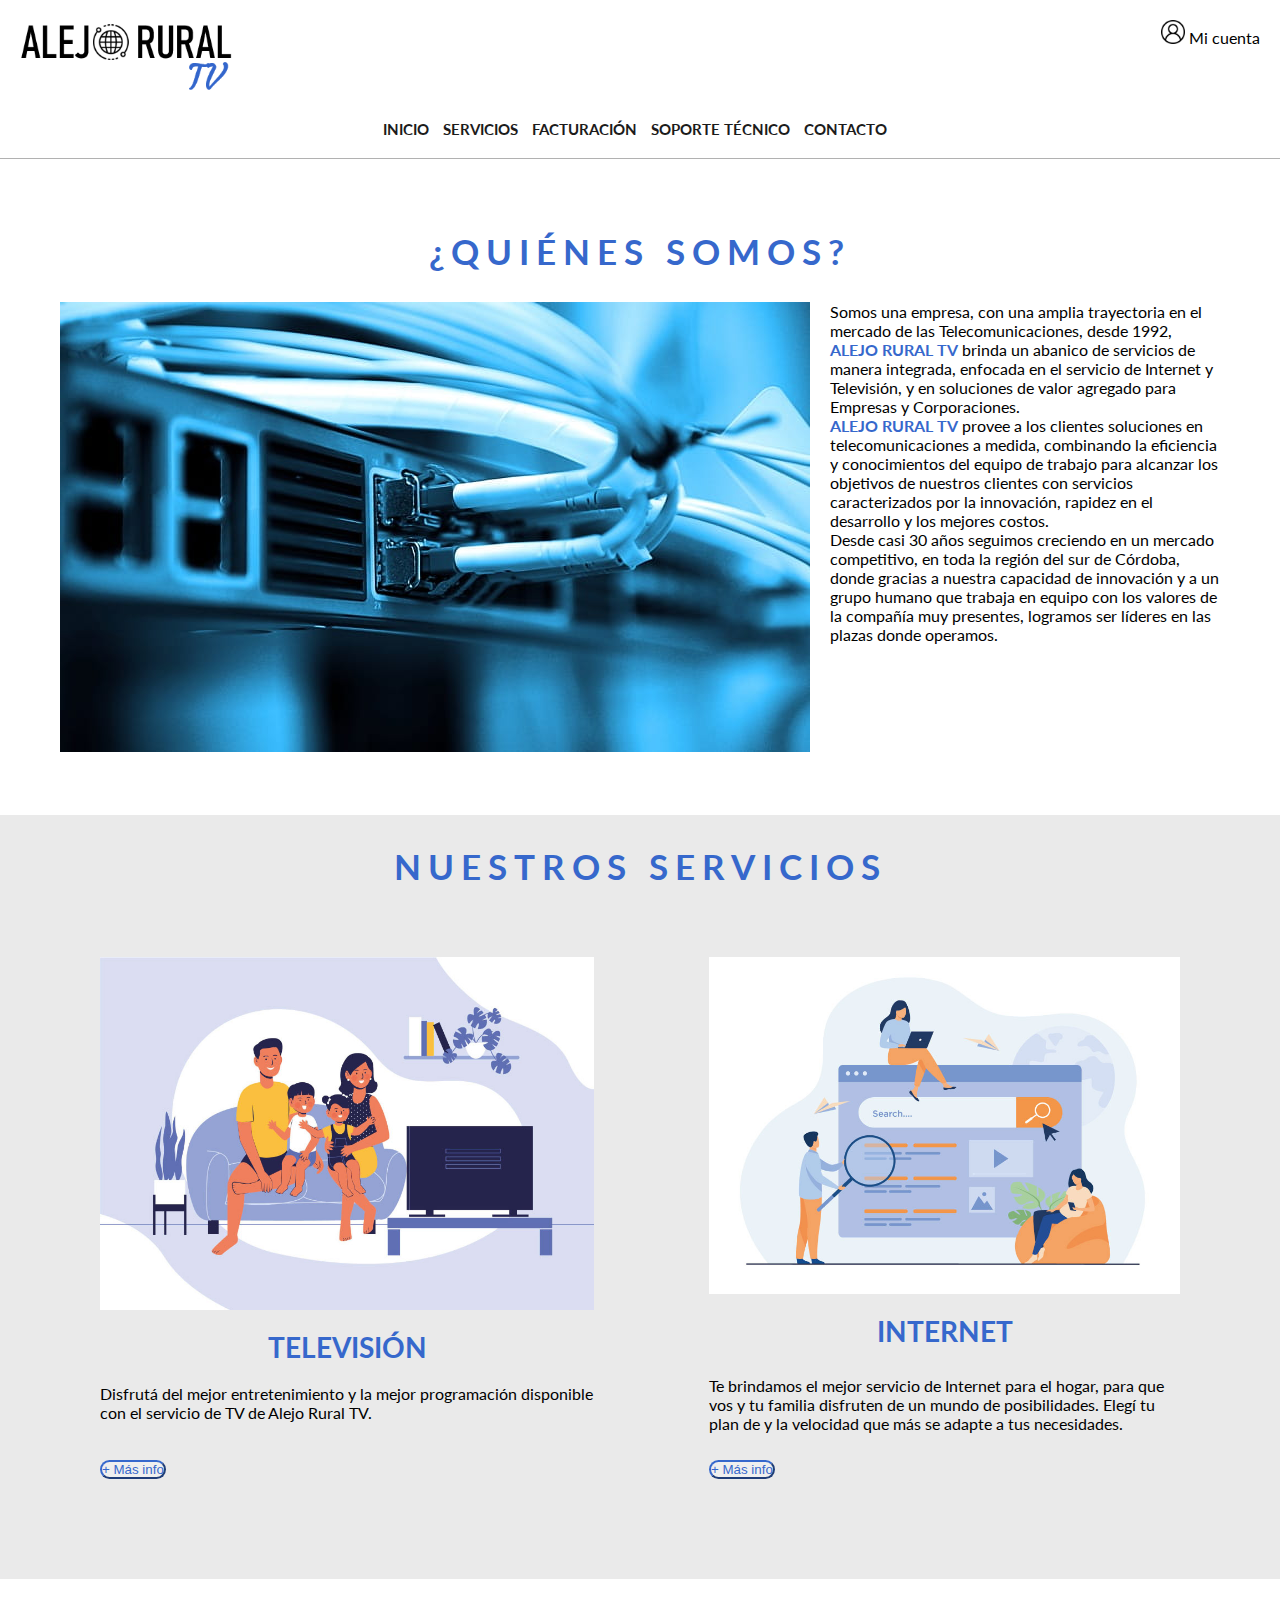
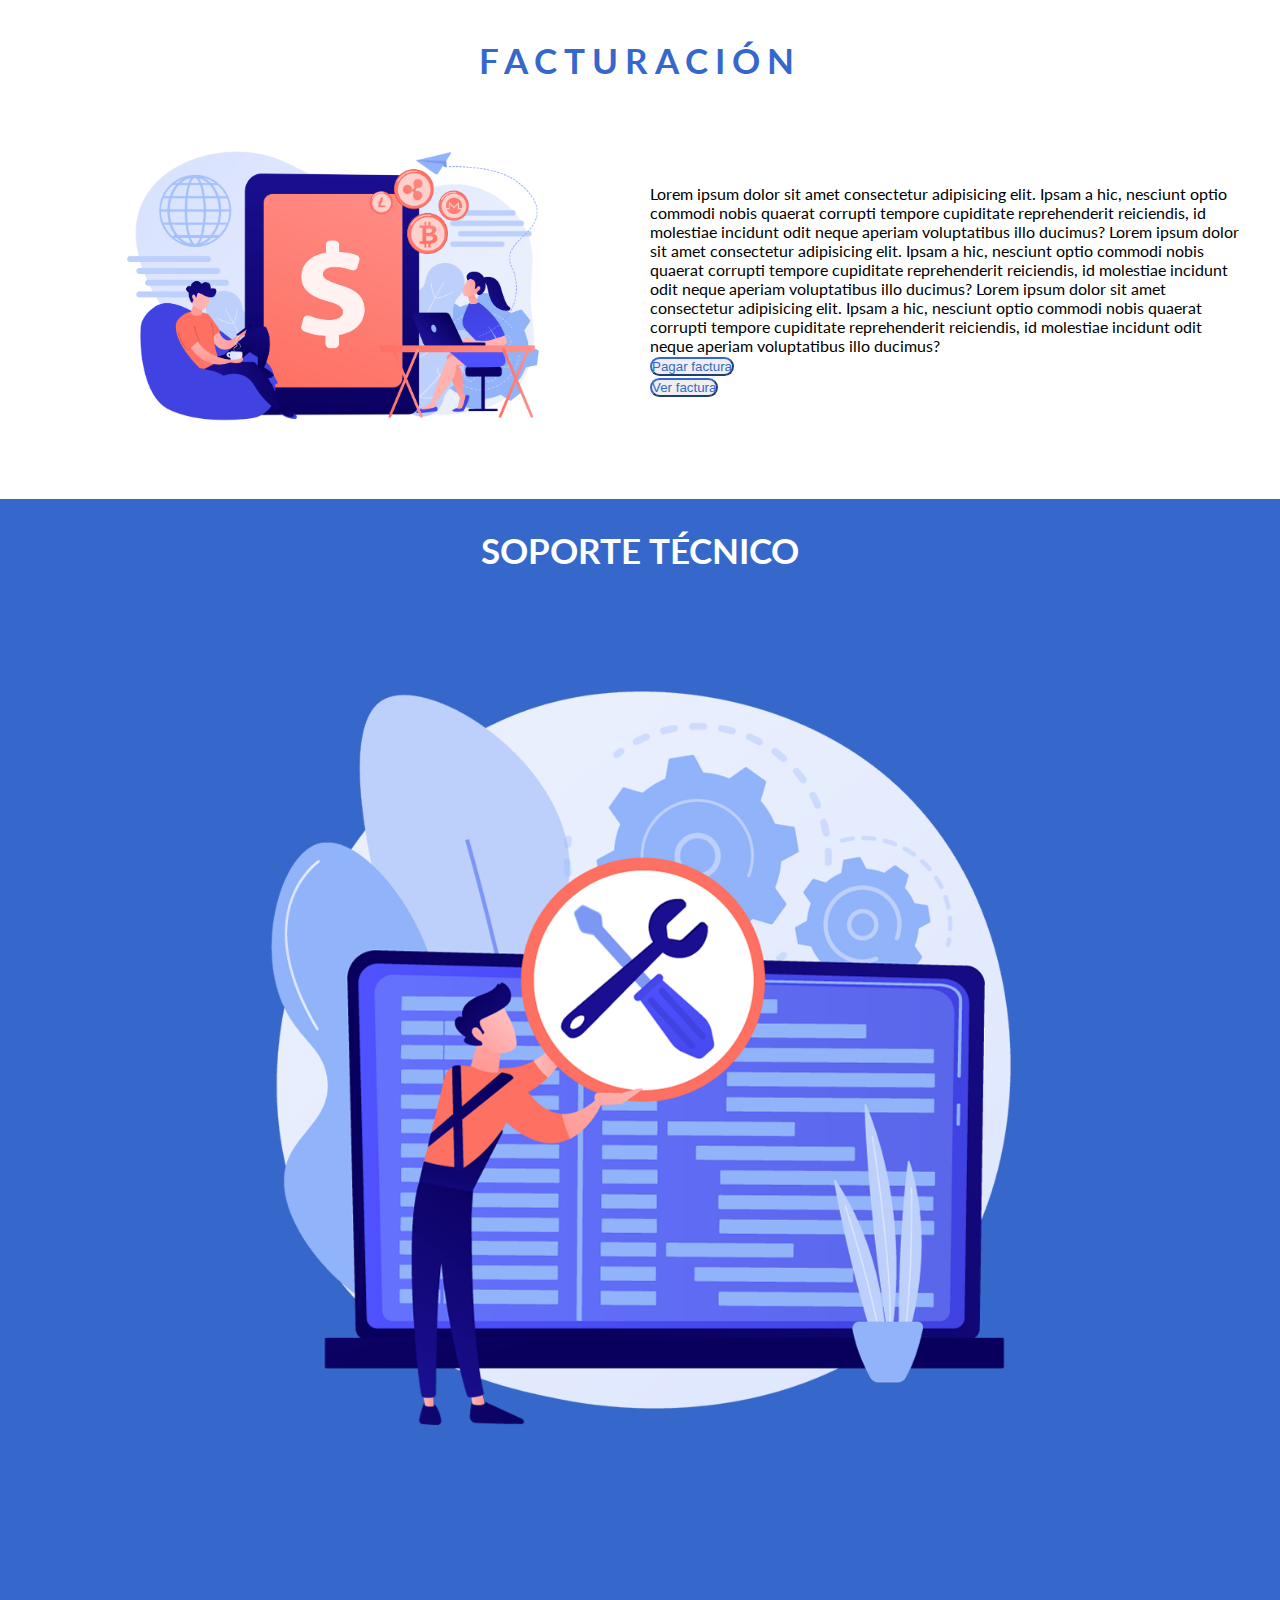
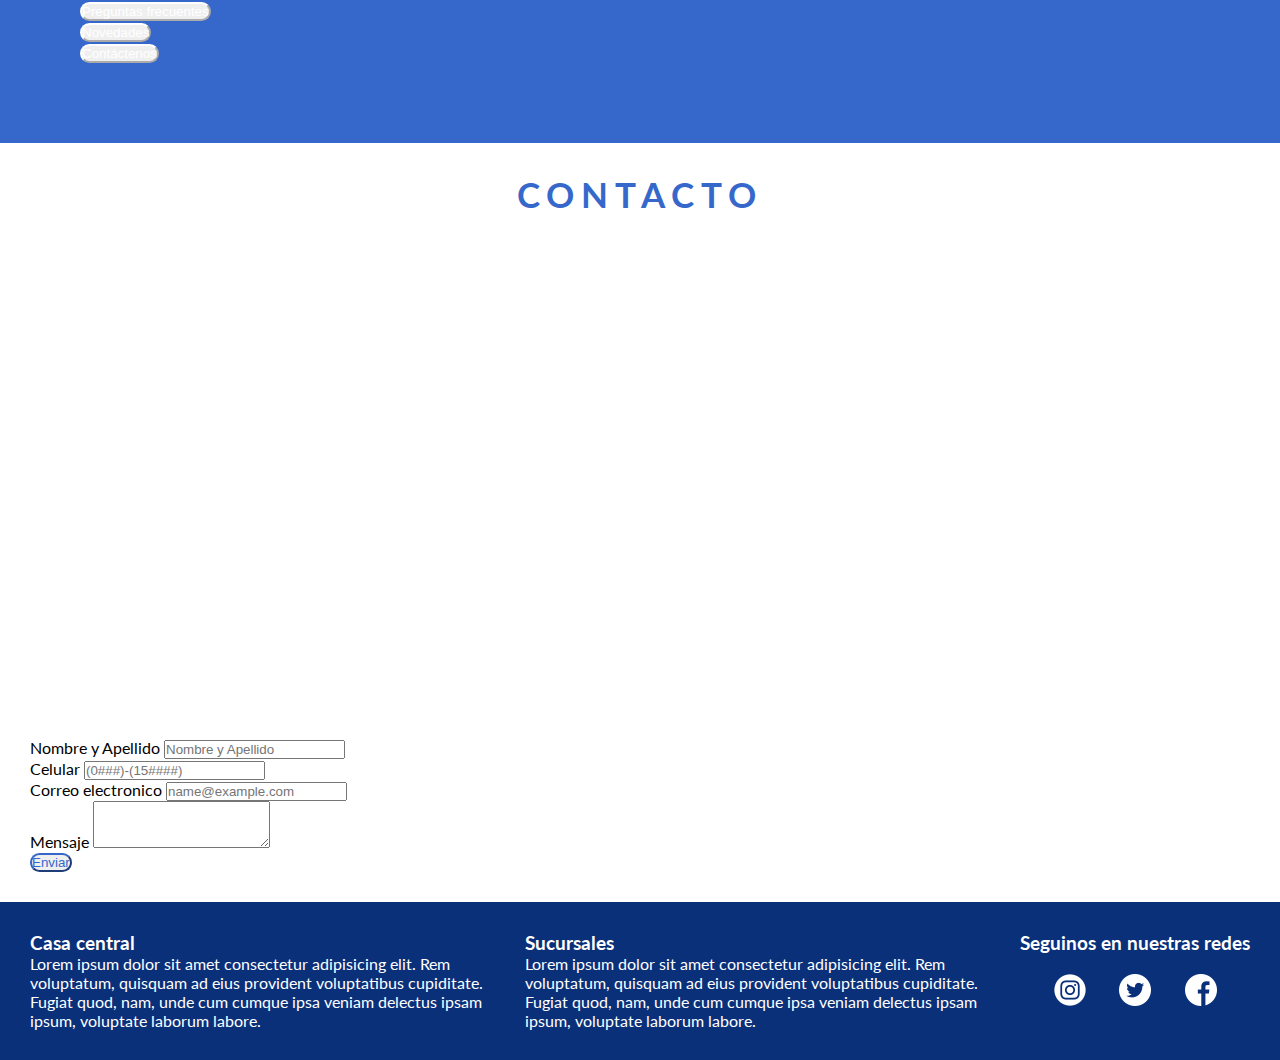
==== Index.html @ 7f071bfd "modificaciones boton soporte" ====
<!DOCTYPE html>
<html lang="en">

<head>
    <meta charset="UTF-8">
    <meta http-equiv="X-UA-Compatible" content="IE=edge">
    <meta name="viewport" content="width=device-width, initial-scale=1.0">
    <!-- Description 141 caracteres -->
    <meta name="description" content="Empresa líder en telecomunicaciones, en la zona. ¡Ofrecemos servicios de televisión e Internet, tanto en zona
    urbana, como en zona rural!">
    <!-- keywords -->
    <meta name="keywords" content="Telecomunicaciones, Televisión, Internet, Ancho de banda, Alta definición, ISDB-T, UHF, Fibra al hogar, HFC,
     Dibox, Redes, Enlaces Inalambricos, Router, Switch, OLT, ONU">
    <!-- open graphs -->
    <meta property="og:title" content="Alejo Rural TV | Internet y televisión">
    <meta property="og:url" content="alejotv.com/discount">
    <meta property="og:image" content="https://i.ibb.co/TmkYbSL/LOGO-ALEJO-RURAL.png" alt="LOGO-ALEJO-RURAL">
    <meta property="og:description" content="Empresa líder en telecomunicaciones, en la zona. ¡Ofrecemos servicios de televisión e Internet, tanto en zona
    urbana, como en zona rural!">
    <!-- bootstrap -->
    <link href="https://cdn.jsdelivr.net/npm/bootstrap@5.1.3/dist/css/bootstrap.min.css" rel="stylesheet"
        integrity="sha384-1BmE4kWBq78iYhFldvKuhfTAU6auU8tT94WrHftjDbrCEXSU1oBoqyl2QvZ6jIW3" crossorigin="anonymous">
    <!-- CSS -->
    <link rel="stylesheet" href="css/style.css">
    <!-- Fuente -->
    <link href="http://fonts.googleapis.com/css?family=Lato:400,700" rel="stylesheet">
    <!-- Animaciones -->
    <link rel="stylesheet" href="https://cdnjs.cloudflare.com/ajax/libs/animate.css/4.1.1/animate.min.css" />
    <!-- Texto 38 caracteres -->
    <title>Alejo Rural TV | Internet y televisión</title>
</head>

<body>
    <header>
        <section id="top-header">
            <div class="logo">
                <img src="src/Fotos/LOGO_ALEJO_RURAL.PNG" alt class="logo-empresa" width="70%" height="auto">
            </div>

            <div class="mi-cuenta">
                <img src="src/Fotos/icons/user.png" alt="icono-usuario" width="24" height="auto">
                <a class="boton"> Mi cuenta </a>
            </div>

        </section>

        <section id="menu">
            <nav>
                <a href="#inicio"> Inicio </a>
                <a href="#servicios"> Servicios </a>
                <a href="#facturacion"> Facturación </a>
                <a href="#soporte-tecnico"> Soporte Técnico </a>
                <a href="#contacto">Contacto</a>
            </nav>
        </section>

    </header>

    <main class="main">

        <!-- Seccion uno -->
        <section id="inicio">

            <h2 class="animate__animated animate__bounce"> ¿Quiénes somos? </h2>
            <section class="quienes-somos">
                <div class="imagen">
                    <img src="src/Fotos/quienes_somos.jpg" alt="imagen-quienes-somos">
                </div>
                <div class="contenido ">
                    <p>Somos una empresa, con una amplia trayectoria en el mercado de las Telecomunicaciones, desde 1992, <span class="alejo-rural">Alejo Rural TV</span> 
                        brinda un abanico de servicios de manera integrada, enfocada en el servicio de Internet y Televisión, y en soluciones de valor agregado 
                        para Empresas y Corporaciones.</p>
                    <p><span class="alejo-rural">Alejo Rural TV</span> provee a los clientes soluciones en telecomunicaciones a medida, combinando la eficiencia y conocimientos 
                        del equipo de trabajo para alcanzar los objetivos de nuestros clientes con servicios caracterizados por la innovación, rapidez en el desarrollo y los mejores costos.</p>
                    <p>Desde casi 30 años seguimos creciendo en un mercado competitivo, en toda la región del sur de Córdoba, donde gracias a nuestra capacidad de innovación y a un grupo humano 
                        que trabaja en equipo con los valores de la compañía muy presentes, logramos ser líderes en las plazas donde operamos.</p>
                </div>
            </section>

        </section>

        <!-- Seccion dos -->
        <section id="servicios">

            <h2> Nuestros servicios </h2>
            <section class="nuestros-servicios">
                <div class="television">
                    <img src="src/Fotos/television.jpg" alt="imagen-television" width="100%">
                    <h3 class="text-television"> Televisión </h3>
                    <p>
                        Disfrutá del mejor entretenimiento y la mejor programación disponible con el servicio de TV de Alejo Rural TV.
                    </p>
                    <div class="row">
                        <div class="col d-flex justify-content-center">
                            <button type="button" class="btn btn-outline btn-factura">+ Más info</button>
                        </div>
                    </div>
                </div>
                <div class="internet">
                    <img src="src/Fotos/internet.jpg" alt="imagen-internet" width="100%">
                    <h3 class="text-internet"> Internet </h3>
                    <p>
                        Te brindamos el mejor servicio de Internet para el hogar, para que vos y tu familia disfruten de un mundo de posibilidades.
                        Elegí tu plan de y la velocidad que más se adapte a tus necesidades.
                    </p>
                    <div class="row">
                        <div class="col d-flex justify-content-center">
                            <button type="button" class="btn btn-outline btn-factura">+ Más info</button>
                        </div>
                    </div>
                </div>
            </section>

        </section>
        <!-- Seccion tres -->
        <section id="facturacion">

            <h2> Facturación </h2>
            <section class="seccion-facturacion">
                <div class="facturacion">
                    <img src="src/Fotos/facturacion.jpg" alt="imagen-facturacion" width="80%">
                </div>
                <div class="text-facturacion animate__heartBeat">
                    <p>
                        Lorem ipsum dolor sit amet consectetur adipisicing elit. Ipsam a hic,
                        nesciunt optio commodi nobis quaerat corrupti tempore cupiditate reprehenderit
                        reiciendis, id molestiae incidunt odit neque aperiam voluptatibus illo ducimus?
                        Lorem ipsum dolor sit amet consectetur adipisicing elit. Ipsam a hic,
                        nesciunt optio commodi nobis quaerat corrupti tempore cupiditate reprehenderit
                        reiciendis, id molestiae incidunt odit neque aperiam voluptatibus illo ducimus?
                        Lorem ipsum dolor sit amet consectetur adipisicing elit. Ipsam a hic,
                        nesciunt optio commodi nobis quaerat corrupti tempore cupiditate reprehenderit
                        reiciendis, id molestiae incidunt odit neque aperiam voluptatibus illo ducimus?
                    </p>
                    <div class="row">
                        <div class="col-md-6 col-sd-12 d-flex justify-content-center p-2">
                            <button type="button" class="btn btn-outline btn-factura">Pagar factura</button>
                        </div>
                        <div class="col-md-6 col-sd-12 d-flex justify-content-center p-2">
                            <button type="button" class="btn btn-outline btn-factura">Ver factura</button>
                        </div>
                    </div>
                </div>
            </section>

        </section>

        <!-- seccion cuatro -->
        <section id="soporte-tecnico">

            <h2> Soporte Técnico </h2>

            <section class="container soporte">
                <section class="row">
                    <div class="col logo-soporte-tecnico">
                        <img src="src/Fotos/soporte-tecnico.png" alt="logo-soporte" width="80%">
                    </div>
                    <div class="col container botones-soporte d-grid gap-5">
                        <section class="row boton">
                            <button type="button" class="btn btn-outline btn-soporte">Preguntas frecuentes</button>
                        </section>
                        <section class="row">
                            <button type="button" class="btn btn-outline btn-soporte">Novedades</button>
                        </section>
                        <section class="row">
                            <button type="button" class="btn btn-outline btn-soporte">Contáctenos</button>
                        </section>
                    </div>
                </section>
            </section>

        </section>

        <!-- Seccion cinco -->
        <section id="contacto">
            <h2> Contacto </h2>
            <section class="container row seccion-contacto">
                <div class="col map-form">
                    <div class="ubicacion">
                        <iframe
                            src="https://www.google.com/maps/embed?pb=!1m18!1m12!1m3!1d815.2421898598135!2d-62.40720217078171!3d-33.64375699879496!2m3!1f0!2f0!3f0!3m2!1i1024!2i768!4f13.1!3m3!1m2!1s0x0%3A0x0!2zMzPCsDM4JzM3LjUiUyA2MsKwMjQnMjQuMCJX!5e1!3m2!1ses!2sar!4v1635808804852!5m2!1ses!2sar"
                            width="600px" height="450px" style="border:0;" allowfullscreen="" loading="lazy"></iframe>
                    </div>
                </div>
                <div class="formulario col">
                    <div class="mb-3">
                        <label for="name" class="form-label">Nombre y Apellido</label>
                        <input type="text" class="form-control" id="name" placeholder="Nombre y Apellido">
                    </div>
                    <div class="mb-3">
                        <label for="phone" class="form-label">Celular</label>
                        <input type="tel" class="form-control" id="phone" placeholder="(0###)-(15####)">
                    </div>
                    <div class="mb-3">
                        <label for="email" class="form-label">Correo electronico</label>
                        <input type="email" class="form-control" id="email" placeholder="name@example.com">
                    </div>
                    <div class="mb-3">
                        <label for="message" class="form-label">Mensaje</label>
                        <textarea class="form-control" id="message" rows="3"></textarea>
                    </div>
                    <div class="col-md-6 col-sd-12 d-flex justify-content-center p-2">
                        <button type="button" class="btn btn-outline btn-enviar">Enviar</button>
                    </div>
                </div>
            </section>

        </section>

    </main>

    <!-- Footer -->
    <footer>
        <div class="contenedor-footer">
            <div class="contenido-foo">
                <h3> Casa central</h3>
                <p> Lorem ipsum dolor sit amet consectetur adipisicing elit. Rem voluptatum, quisquam ad eius
                    provident voluptatibus cupiditate. Fugiat quod, nam, unde cum cumque ipsa veniam delectus
                    ipsam ipsum, voluptate laborum labore. </p>
            </div>
            <div class="contenido-foo">
                <h3> Sucursales</h3>
                <p> Lorem ipsum dolor sit amet consectetur adipisicing elit. Rem voluptatum, quisquam ad eius
                    provident voluptatibus cupiditate. Fugiat quod, nam, unde cum cumque ipsa veniam delectus
                    ipsam ipsum, voluptate laborum labore. </p>
            </div>
            <div class="contenido-foo">
                <h3> Seguinos en nuestras redes</h3>
                <div class="iconos-red">
                    <div class="red">
                        <img src="src/Fotos/icons/instagram.png" alt="logo-instagram" width="32px">
                    </div>
                    <div class="red">
                        <img src="src/Fotos/icons/twitter.png" alt="logo-twitter" width="32px">
                    </div>
                    <div class="red">
                        <img src="src/Fotos/icons/facebook.png" alt="logo-facebook" width="32px">
                    </div>
                </div>
            </div>
        </div>
    </footer>

    <script src="https://cdn.jsdelivr.net/npm/@popperjs/core@2.10.2/dist/umd/popper.min.js"
        integrity="sha384-7+zCNj/IqJ95wo16oMtfsKbZ9ccEh31eOz1HGyDuCQ6wgnyJNSYdrPa03rtR1zdB"
        crossorigin="anonymous"></script>
    <script src="https://cdn.jsdelivr.net/npm/bootstrap@5.1.3/dist/js/bootstrap.min.js"
        integrity="sha384-QJHtvGhmr9XOIpI6YVutG+2QOK9T+ZnN4kzFN1RtK3zEFEIsxhlmWl5/YESvpZ13"
        crossorigin="anonymous"></script>
</body>

</html>
---- css/style.css ----
@charset "UTF-8";
/* Colores */
/* Fuentes */
/* Tamaño fuentes */
/* Padding */
* {
  margin: 0;
  padding: 0;
}

html {
  scroll-behavior: smooth;
}

body {
  font-family: "lato";
}

/* Header */
/* Colores */
/* Fuentes */
/* Tamaño fuentes */
/* Padding */
header {
  width: 100%;
  height: auto;
  background-color: white;
  border-bottom: 1px solid #B1B1B1;
  position: fixed;
  overflow: hidden;
  visibility: visible;
  z-index: 99;
}
header #top-header {
  display: flex;
  justify-content: space-between;
  padding: 20px;
}
@media screen and (max-width: 570px) {
  header #top-header .logo img {
    width: 40%;
  }
}
header #menu {
  padding-bottom: 20px;
}
header #menu nav {
  text-align: center;
}
header #menu nav a {
  margin-right: 10px;
  text-decoration: none;
  color: #1C1B1B;
  text-transform: uppercase;
  font-size: 15px;
  font-weight: bold;
}
header #menu nav a:hover {
  color: #3668CC;
}
@media screen and (max-width: 570px) {
  header #menu nav a {
    font-size: 10px;
  }
}

/* Main */
/* Colores */
/* Fuentes */
/* Tamaño fuentes */
/* Padding */
/* Seccion uno */
#inicio {
  padding: 30px;
  padding-top: 230px;
}
#inicio h2 {
  color: #3668CC;
  text-align: center;
  font-size: 35px;
  font-weight: bold;
  text-transform: uppercase;
  letter-spacing: 0.2em;
}
#inicio .quienes-somos {
  display: flex;
  justify-content: space-evenly;
  padding: 20px;
}
@media screen and (max-width: 570px) {
  #inicio .quienes-somos {
    flex-direction: column;
  }
}
#inicio .quienes-somos .imagen {
  padding: 10px;
}
@media screen and (max-width: 570px) {
  #inicio .quienes-somos .imagen img {
    width: 70%;
  }
}
#inicio .quienes-somos .contenido {
  padding: 10px;
}
#inicio .quienes-somos .contenido .alejo-rural {
  color: #3668CC;
  font-weight: bold;
  text-transform: uppercase;
}

/* Seccion dos */
#servicios {
  background-color: #EAEAEA;
  padding: 30px;
}
#servicios h2 {
  color: #3668CC;
  text-align: center;
  font-size: 35px;
  font-weight: bold;
  text-transform: uppercase;
  letter-spacing: 0.2em;
}
#servicios .nuestros-servicios {
  display: grid;
  grid-template-columns: repeat(2, auto);
  gap: 15px;
  padding: 20px;
}
@media screen and (max-width: 570px) {
  #servicios .nuestros-servicios {
    grid-template-columns: repeat(1, auto);
  }
}
#servicios .nuestros-servicios .television, #servicios .nuestros-servicios .internet {
  padding: 50px;
  display: grid;
  grid-template-rows: auto 1fr 1fr;
}
#servicios .nuestros-servicios .television .text-internet, #servicios .nuestros-servicios .television .text-television, #servicios .nuestros-servicios .internet .text-internet, #servicios .nuestros-servicios .internet .text-television {
  color: #3668CC;
  text-align: center;
  text-transform: uppercase;
  font-weight: bold;
  font-size: 28px;
  padding: 20px;
}
#servicios .nuestros-servicios .television img, #servicios .nuestros-servicios .internet img {
  transition: all 2s;
}
#servicios .nuestros-servicios .television img:hover, #servicios .nuestros-servicios .internet img:hover {
  transform: rotateY(90deg);
}
#servicios .nuestros-servicios .television .btn-factura, #servicios .nuestros-servicios .internet .btn-factura {
  color: #3668CC;
  border-color: #3668CC;
  border-radius: 50px;
}

/* Seccion tres */
#facturacion {
  background-color: white;
  padding: 30px;
}
#facturacion h2 {
  color: #3668CC;
  text-align: center;
  font-size: 35px;
  font-weight: bold;
  text-transform: uppercase;
  letter-spacing: 0.2em;
  padding: 30px;
}
#facturacion .seccion-facturacion {
  display: grid;
  grid-template-columns: repeat(2, 50%);
  gap: 20px;
  padding: 20px;
  justify-content: center;
  align-items: center;
}
#facturacion .seccion-facturacion .facturacion {
  text-align: center;
  transition: all 2s;
}
#facturacion .seccion-facturacion .facturacion:hover {
  transform: rotateY(360deg);
}
#facturacion .seccion-facturacion .animate__heartBeat {
  animation-duration: 2s;
}
#facturacion .seccion-facturacion .btn-factura {
  color: #3668CC;
  border-color: #3668CC;
  border-radius: 50px;
}
@media screen and (max-width: 570px) {
  #facturacion .seccion-facturacion {
    grid-template-columns: repeat(1, auto);
  }
}

/* Seccion Cuatro */
#soporte-tecnico {
  padding: 30px;
  background-color: #3668CC;
}
#soporte-tecnico h2 {
  color: white;
  text-align: center;
  font-weight: bold;
  text-transform: uppercase;
  font-size: 35px;
}
#soporte-tecnico .soporte .logo-soporte-tecnico {
  text-align: center;
}
#soporte-tecnico .soporte .botones-soporte {
  margin: 50px;
}
#soporte-tecnico .soporte .botones-soporte .btn-soporte {
  color: white;
  border-color: white;
  border-radius: 50px;
}

/*Seccion cinco */
#contacto {
  padding: 30px;
}
#contacto h2 {
  color: #3668CC;
  text-align: center;
  font-size: 35px;
  font-weight: bold;
  text-transform: uppercase;
  letter-spacing: 0.2em;
}
#contacto .map-form {
  padding: 15px;
}
#contacto .map-form .ubicacion {
  text-align: center;
  padding: 20px;
}
@media screen and (max-width: 570px) {
  #contacto .map-form .ubicacion iframe {
    width: 300px;
    height: 225px;
  }
}
#contacto .seccion-contacto .formulario .btn-enviar {
  color: #3668CC;
  border-color: #3668CC;
  border-radius: 50px;
}

/* Footer */
/* Colores */
/* Fuentes */
/* Tamaño fuentes */
/* Padding */
footer {
  background-color: #0B307A;
  padding: 30px;
  margin: auto;
}
footer .contenedor-footer {
  display: grid;
  grid-template-columns: repeat(3, auto);
  gap: 30px;
}
@media screen and (max-width: 570px) {
  footer .contenedor-footer {
    grid-template-columns: repeat(1, auto);
  }
}
footer .contenedor-footer .contenido-foo h3 {
  color: white;
  font-weight: bold;
}
footer .contenedor-footer .contenido-foo p {
  color: white;
}
footer .contenedor-footer .contenido-foo .iconos-red {
  display: flex;
  justify-content: space-evenly;
  padding-top: 20px;
}

/*# sourceMappingURL=style.css.map */
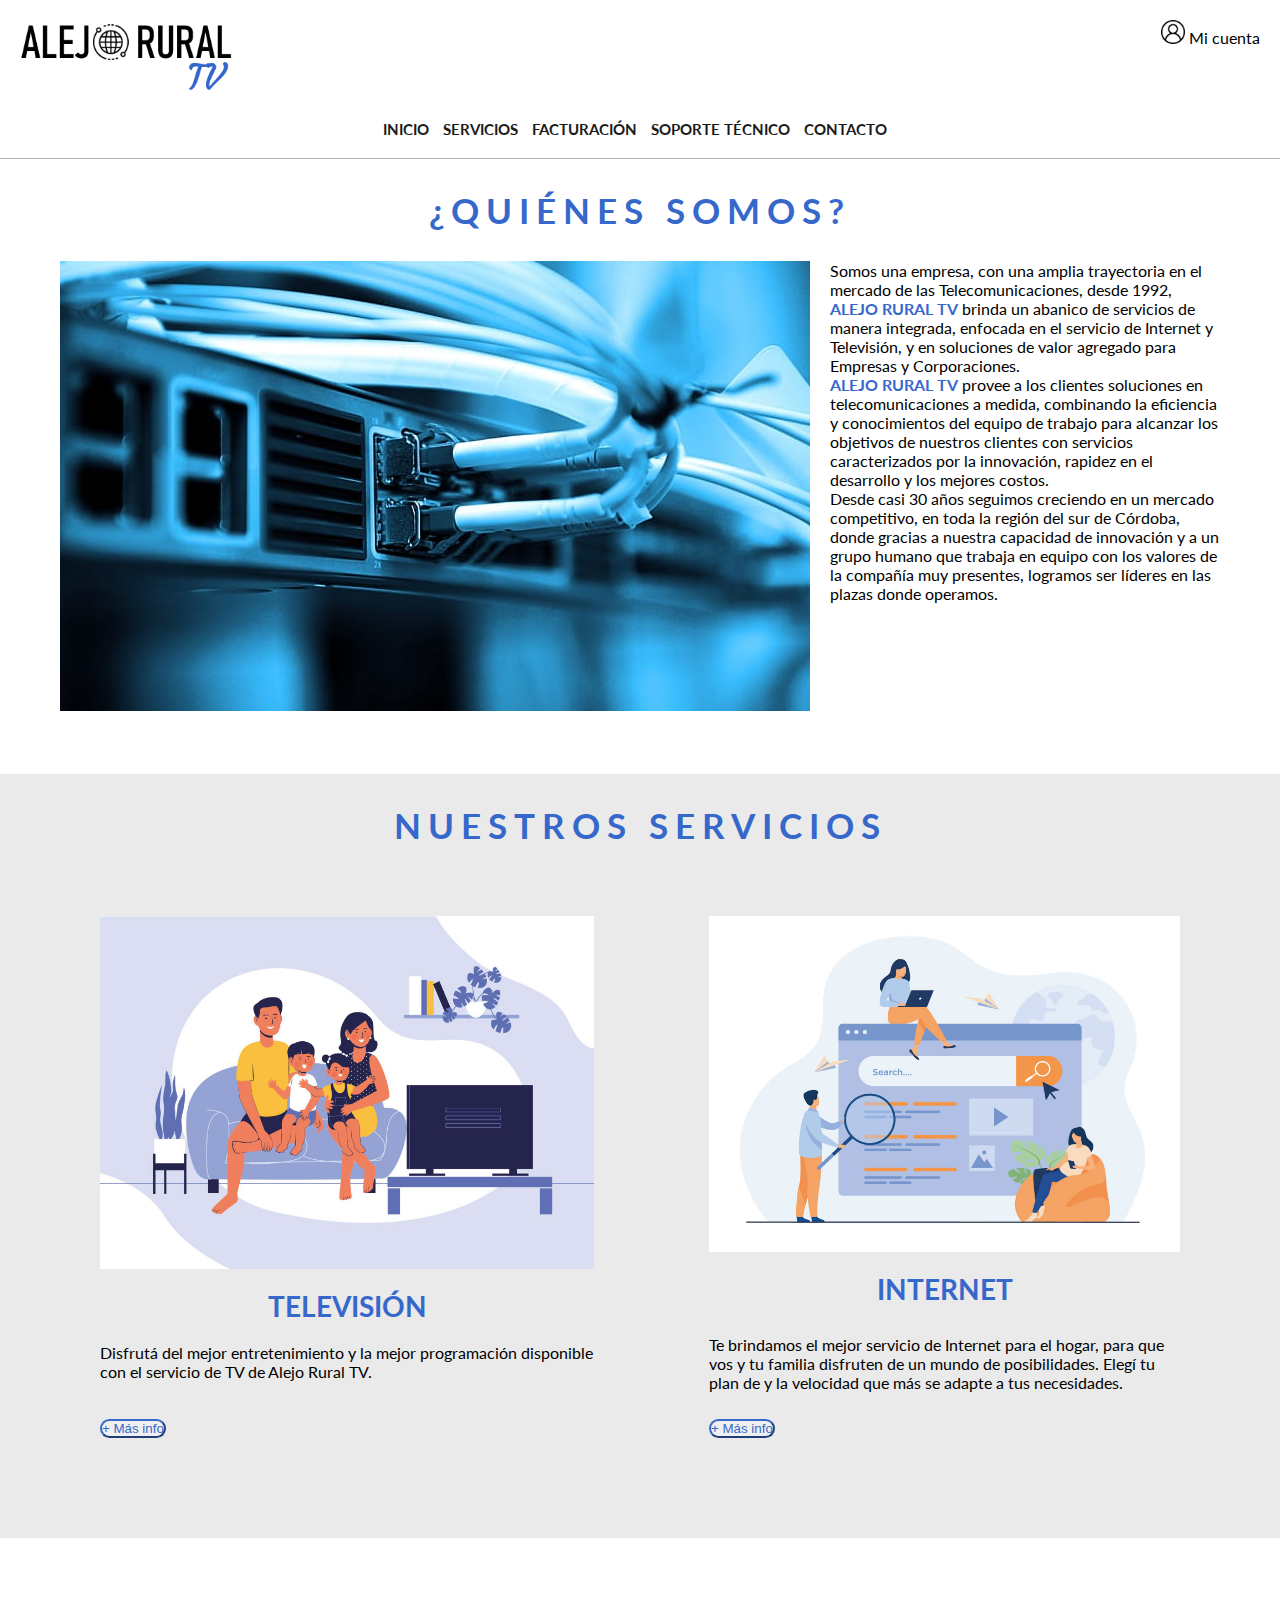
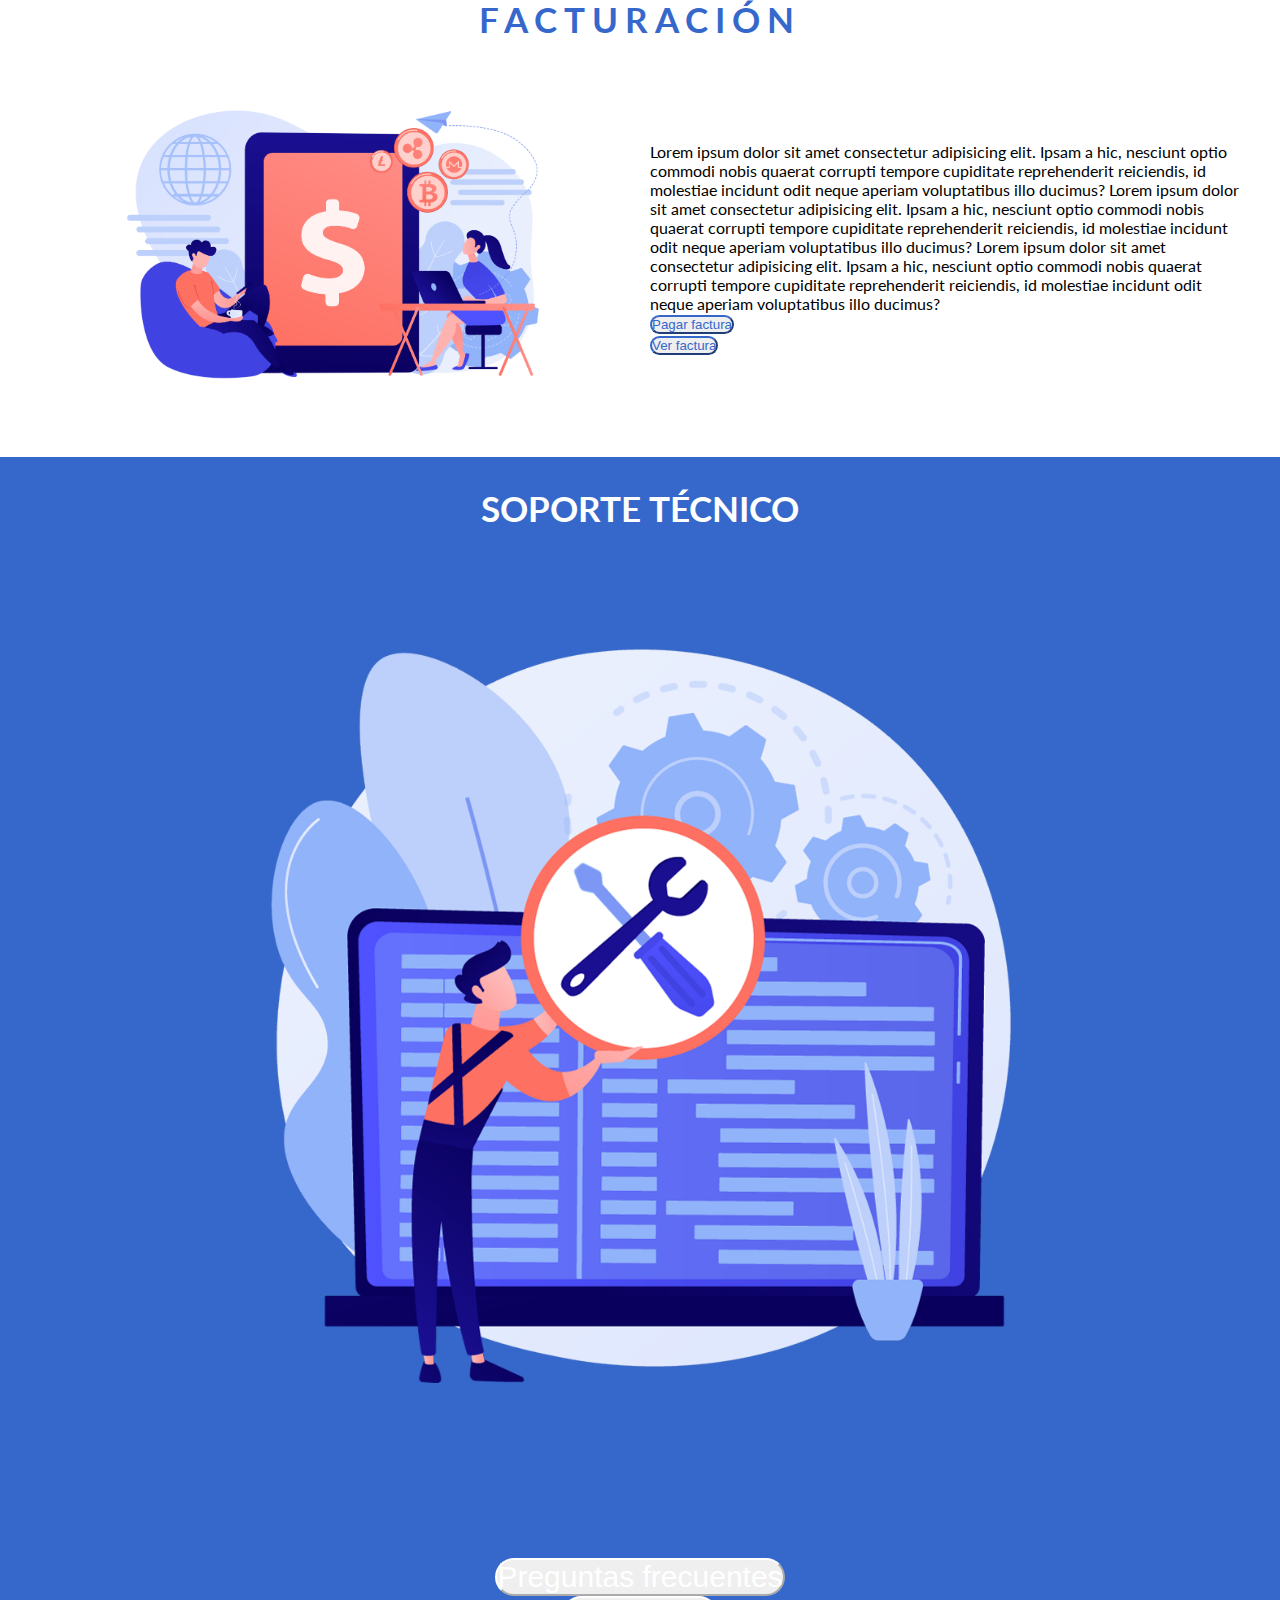
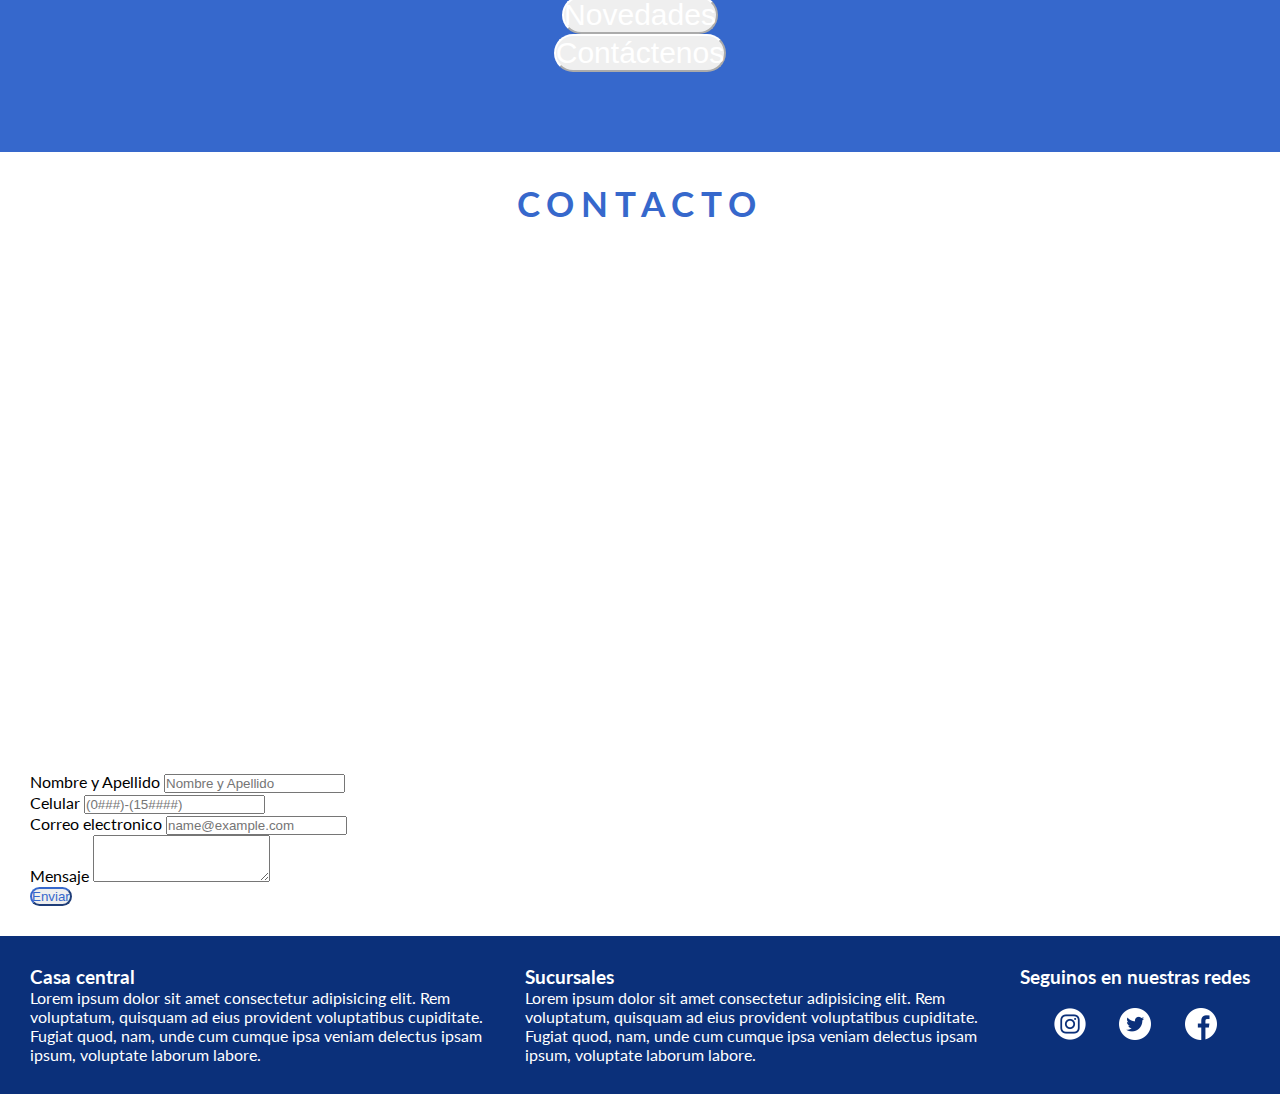
==== commit e4c04d25: "se acomoda estilos" ====
--- a/Index.html
+++ b/Index.html
@@ -31,6 +31,7 @@
 </head>
 
 <body>
+    <!-- Header -->
     <header>
         <section id="top-header">
             <div class="logo">
@@ -56,6 +57,7 @@
 
     </header>
 
+    <!-- Main -->
     <main class="main">
 
         <!-- Seccion uno -->
@@ -92,7 +94,7 @@
                     </p>
                     <div class="row">
                         <div class="col d-flex justify-content-center">
-                            <button type="button" class="btn btn-outline btn-factura">+ Más info</button>
+                            <a href="television.html"><button type="button" class="btn btn-outline btn-factura">+ Más info</button></a>
                         </div>
                     </div>
                 </div>
@@ -105,7 +107,7 @@
                     </p>
                     <div class="row">
                         <div class="col d-flex justify-content-center">
-                            <button type="button" class="btn btn-outline btn-factura">+ Más info</button>
+                            <a href="internet.html"><button type="button" class="btn btn-outline btn-factura">+ Más info</button></a>
                         </div>
                     </div>
                 </div>
@@ -157,13 +159,13 @@
                     </div>
                     <div class="col container botones-soporte d-grid gap-5">
                         <section class="row boton">
-                            <button type="button" class="btn btn-outline btn-soporte">Preguntas frecuentes</button>
+                            <a href="preguntas-frecuentes.html"> <button type="button" class="btn btn-outline btn-soporte">Preguntas frecuentes</button></a>
                         </section>
-                        <section class="row">
-                            <button type="button" class="btn btn-outline btn-soporte">Novedades</button>
+                        <section class="row boton">
+                            <a href=""><button type="button" class="btn btn-outline btn-soporte">Novedades</button></a>
                         </section>
-                        <section class="row">
-                            <button type="button" class="btn btn-outline btn-soporte">Contáctenos</button>
+                        <section class="row boton">
+                            <a href=""><button type="button" class="btn btn-outline btn-soporte">Contáctenos</button></a>
                         </section>
                     </div>
                 </section>
@@ -199,7 +201,7 @@
                         <label for="message" class="form-label">Mensaje</label>
                         <textarea class="form-control" id="message" rows="3"></textarea>
                     </div>
-                    <div class="col-md-6 col-sd-12 d-flex justify-content-center p-2">
+                    <div class="col d-flex justify-content-center p-2">
                         <button type="button" class="btn btn-outline btn-enviar">Enviar</button>
                     </div>
                 </div>
--- a/css/style.css
+++ b/css/style.css
@@ -26,7 +26,8 @@
   height: auto;
   background-color: white;
   border-bottom: 1px solid #B1B1B1;
-  position: fixed;
+  position: sticky;
+  top: 0;
   overflow: hidden;
   visibility: visible;
   z-index: 99;
@@ -72,7 +73,7 @@
 /* Seccion uno */
 #inicio {
   padding: 30px;
-  padding-top: 230px;
+  padding-top: 30px;
 }
 #inicio h2 {
   color: #3668CC;
@@ -219,10 +220,14 @@
 #soporte-tecnico .soporte .botones-soporte {
   margin: 50px;
 }
+#soporte-tecnico .soporte .botones-soporte .boton {
+  text-align: center;
+}
 #soporte-tecnico .soporte .botones-soporte .btn-soporte {
   color: white;
   border-color: white;
-  border-radius: 50px;
+  border-radius: 100px;
+  font-size: 30px;
 }
 
 /*Seccion cinco */
@@ -250,10 +255,307 @@
     height: 225px;
   }
 }
+#contacto .seccion-contacto .formulario {
+  padding-top: 25px;
+}
 #contacto .seccion-contacto .formulario .btn-enviar {
   color: #3668CC;
   border-color: #3668CC;
   border-radius: 50px;
+}
+
+/* Botones */
+/* Colores */
+/* Fuentes */
+/* Tamaño fuentes */
+/* Padding */
+/* Secciones Preguntas frecuentes*/
+#sec-principal-preguntas {
+  padding-top: 100px;
+  padding-bottom: 100px;
+  background-image: url("https://i.ibb.co/1R5HzXG/preguntas-frecuentes.jpg");
+  background-repeat: no-repeat;
+  background-size: 100%;
+  background-position: center;
+}
+#sec-principal-preguntas h3 {
+  color: white;
+  text-align: center;
+  font-size: 35px;
+  font-weight: bold;
+  text-transform: uppercase;
+  letter-spacing: 0.2em;
+}
+
+.sec-preguntas {
+  padding: 30px;
+}
+.sec-preguntas .preguntas {
+  display: grid;
+  grid-template-columns: repeat(2, auto);
+}
+.sec-preguntas .preguntas .imagen-preguntas {
+  text-align: right;
+  padding-top: 25px;
+}
+.sec-preguntas h4 {
+  color: #3668CC;
+  text-align: left;
+  font-weight: bold;
+  font-size: 28px;
+  padding: 20px;
+  margin: 0;
+}
+.sec-preguntas .text-preguntas p {
+  text-align: center;
+  font-weight: bold;
+  padding-left: 100px;
+  padding-right: 100px;
+  margin-bottom: 0;
+}
+
+/* Fin Secciom Preguntas frecuentes*/
+/* Secciones Internet */
+.sec-principal-int {
+  padding-top: 100px;
+  padding-bottom: 100px;
+  background-image: url("https://i.ibb.co/wwBjMbv/header-internet.jpg");
+  background-repeat: no-repeat;
+  background-size: 100%;
+  background-position: center;
+}
+.sec-principal-int h2 {
+  color: white;
+  text-align: center;
+  font-size: 35px;
+  font-weight: bold;
+  text-transform: uppercase;
+  letter-spacing: 0.2em;
+  margin-bottom: 0;
+}
+.sec-principal-int p {
+  color: white;
+  text-align: center;
+  font-weight: bold;
+  text-transform: uppercase;
+  padding-left: 200px;
+  padding-right: 200px;
+  margin-bottom: 0;
+}
+
+.servicios-principales h2 {
+  color: #3668CC;
+  text-align: center;
+  font-size: 35px;
+  font-weight: bold;
+  text-transform: uppercase;
+  margin-bottom: 0;
+  padding: 30px;
+}
+.servicios-principales p {
+  color: #1C1B1B;
+  text-align: center;
+  font-weight: bold;
+  text-transform: uppercase;
+  margin-bottom: 0;
+}
+.servicios-principales .sec-categorias {
+  display: grid;
+  grid-template-columns: repeat(3, auto);
+  padding: 20px;
+}
+.servicios-principales .sec-categorias .categoria-servicios {
+  display: grid;
+  grid-template-rows: repeat(3, auto);
+  padding: 20px;
+}
+.servicios-principales .sec-categorias .categoria-servicios .imagen-categoria {
+  text-align: center;
+}
+.servicios-principales .sec-categorias .categoria-servicios h3 {
+  color: #3668CC;
+  text-align: center;
+  font-weight: bold;
+  text-transform: uppercase;
+  margin-bottom: 0;
+}
+
+.sec-medicion {
+  background-image: url("https://i.ibb.co/F76xSDT/Recurso-3.png");
+  background-repeat: no-repeat;
+  background-size: 100%;
+  background-position: center;
+  display: grid;
+  grid-template-columns: repeat(2, auto);
+}
+.sec-medicion .imagen-medicion {
+  text-align: center;
+}
+.sec-medicion .text-medicion {
+  display: grid;
+  grid-template-rows: repeat(2, auto);
+}
+.sec-medicion .text-medicion h4 {
+  color: #1C1B1B;
+  text-align: center;
+  font-weight: bold;
+  text-transform: uppercase;
+  padding-top: 100px;
+  margin-bottom: 0;
+}
+.sec-medicion .text-medicion .boton-test {
+  text-align: center;
+}
+.sec-medicion .text-medicion .boton-test .btn-test {
+  color: white;
+  border-color: #3668CC;
+  border-radius: 50px;
+}
+
+/* Fin secciones Internet */
+/* Secciones Television */
+.sec-principal-tv {
+  padding-top: 100px;
+  padding-bottom: 100px;
+  background-image: url("https://i.ibb.co/vdq9MTd/header-television.jpg");
+  background-repeat: no-repeat;
+  background-size: 100%;
+  background-position: center;
+}
+.sec-principal-tv h2 {
+  color: white;
+  text-align: center;
+  font-size: 35px;
+  font-weight: bold;
+  text-transform: uppercase;
+  letter-spacing: 0.2em;
+  margin-bottom: 0;
+}
+.sec-principal-tv p {
+  color: white;
+  text-align: center;
+  font-weight: bold;
+  text-transform: uppercase;
+  padding-top: 20px;
+}
+
+.sec-resumen {
+  display: grid;
+  grid-template-columns: repeat(2, auto);
+  padding: 30px;
+}
+.sec-resumen .imagen-resumen {
+  text-align: center;
+}
+.sec-resumen .imagen-resumen img {
+  border-radius: 10%;
+}
+.sec-resumen .text-resumen {
+  display: grid;
+  grid-template-rows: repeat(2, auto);
+}
+.sec-resumen .text-resumen h4 {
+  color: #1C1B1B;
+  text-align: left;
+  font-weight: bold;
+  text-transform: uppercase;
+  padding-top: 20px;
+  margin-bottom: 0;
+  padding-right: 70px;
+}
+.sec-resumen .text-resumen p {
+  color: #1C1B1B;
+  text-align: left;
+  font-weight: bold;
+  text-transform: uppercase;
+  padding-right: 100px;
+}
+
+.banner {
+  display: grid;
+  grid-template-columns: repeat(5, auto);
+  background-color: #EFEFEF;
+  padding: 0px 350px;
+}
+.banner .text-principal {
+  color: #3668CC;
+  text-align: center;
+  font-weight: bold;
+  text-transform: uppercase;
+  padding-top: 15px;
+}
+.banner .text-principal-2 {
+  color: #3668CC;
+  text-align: center;
+  font-weight: bold;
+  text-transform: uppercase;
+  padding-top: 15px;
+}
+.banner .text-distinto {
+  text-align: center;
+  color: #B1B1B1;
+  text-align: center;
+  font-weight: bold;
+  text-transform: uppercase;
+  padding-top: 15px;
+}
+.banner .signo-mas-1 {
+  text-align: center;
+  font-size: 50px;
+  color: #3BCC36;
+  text-align: center;
+  font-weight: bold;
+}
+.banner .signo-mas-2 {
+  text-align: center;
+  font-size: 50px;
+  color: #C736CC;
+  text-align: center;
+  font-weight: bold;
+}
+
+.seccion-categorias h3 {
+  text-align: center;
+  padding: 30px;
+}
+.seccion-categorias .categorias {
+  display: grid;
+  grid-template-columns: repeat(5, auto);
+  padding: 30px;
+}
+.seccion-categorias .categorias .cont-categorias {
+  display: grid;
+  grid-template-rows: repeat(2, auto);
+  text-align: center;
+}
+.seccion-categorias .categorias .cont-categorias .imagen-categorias img {
+  border-radius: 50%;
+}
+
+.sec-destacados {
+  background-color: #3668CC;
+  padding: 30px;
+}
+.sec-destacados h3 {
+  text-align: center;
+  color: white;
+  text-align: center;
+  font-weight: bold;
+  text-transform: uppercase;
+}
+.sec-destacados .contenido-destacados {
+  display: grid;
+  grid-template-columns: repeat(5, auto);
+  padding: 15px;
+}
+.sec-destacados .contenido-destacados .destacados {
+  padding: 20px;
+}
+.sec-destacados .contenido-destacados .destacados .mt-0 {
+  margin-bottom: 40px;
+}
+.sec-destacados .contenido-destacados .destacados .mt-1 {
+  margin-bottom: 64px;
 }
 
 /* Footer */
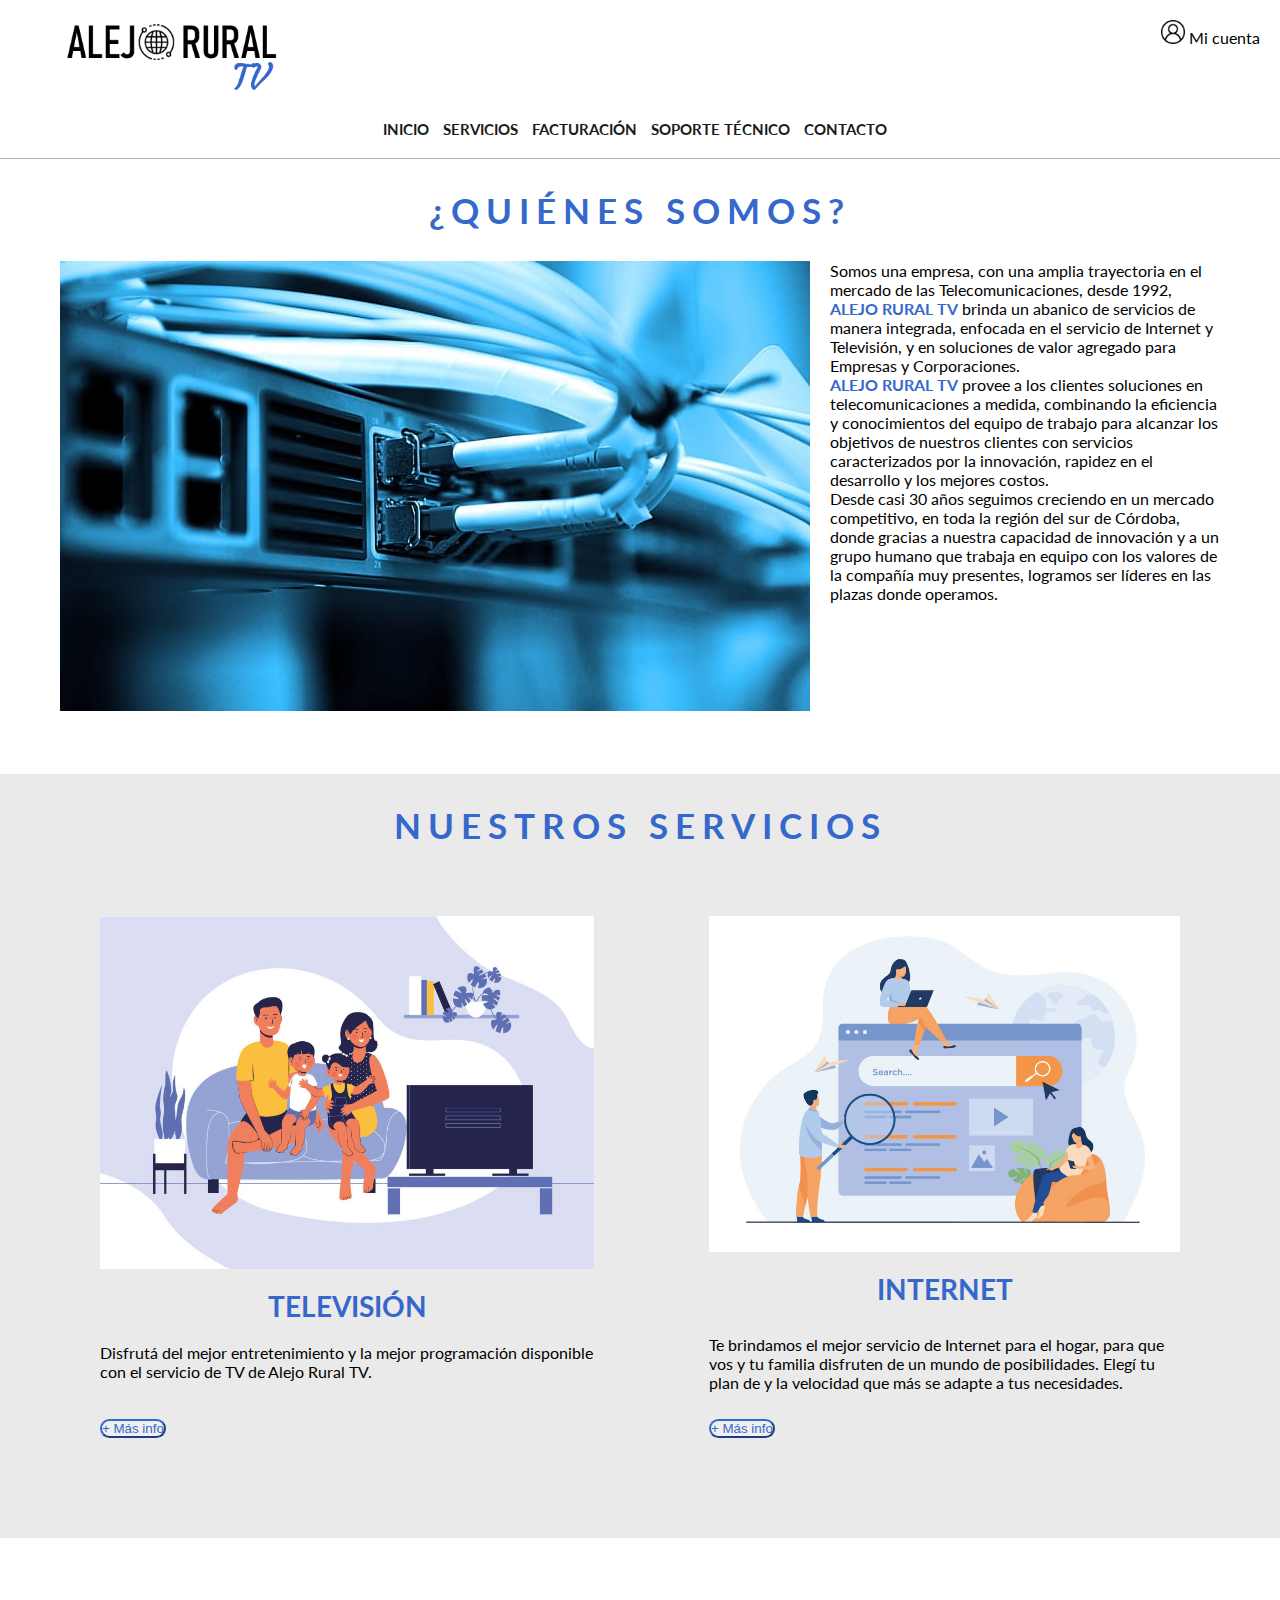
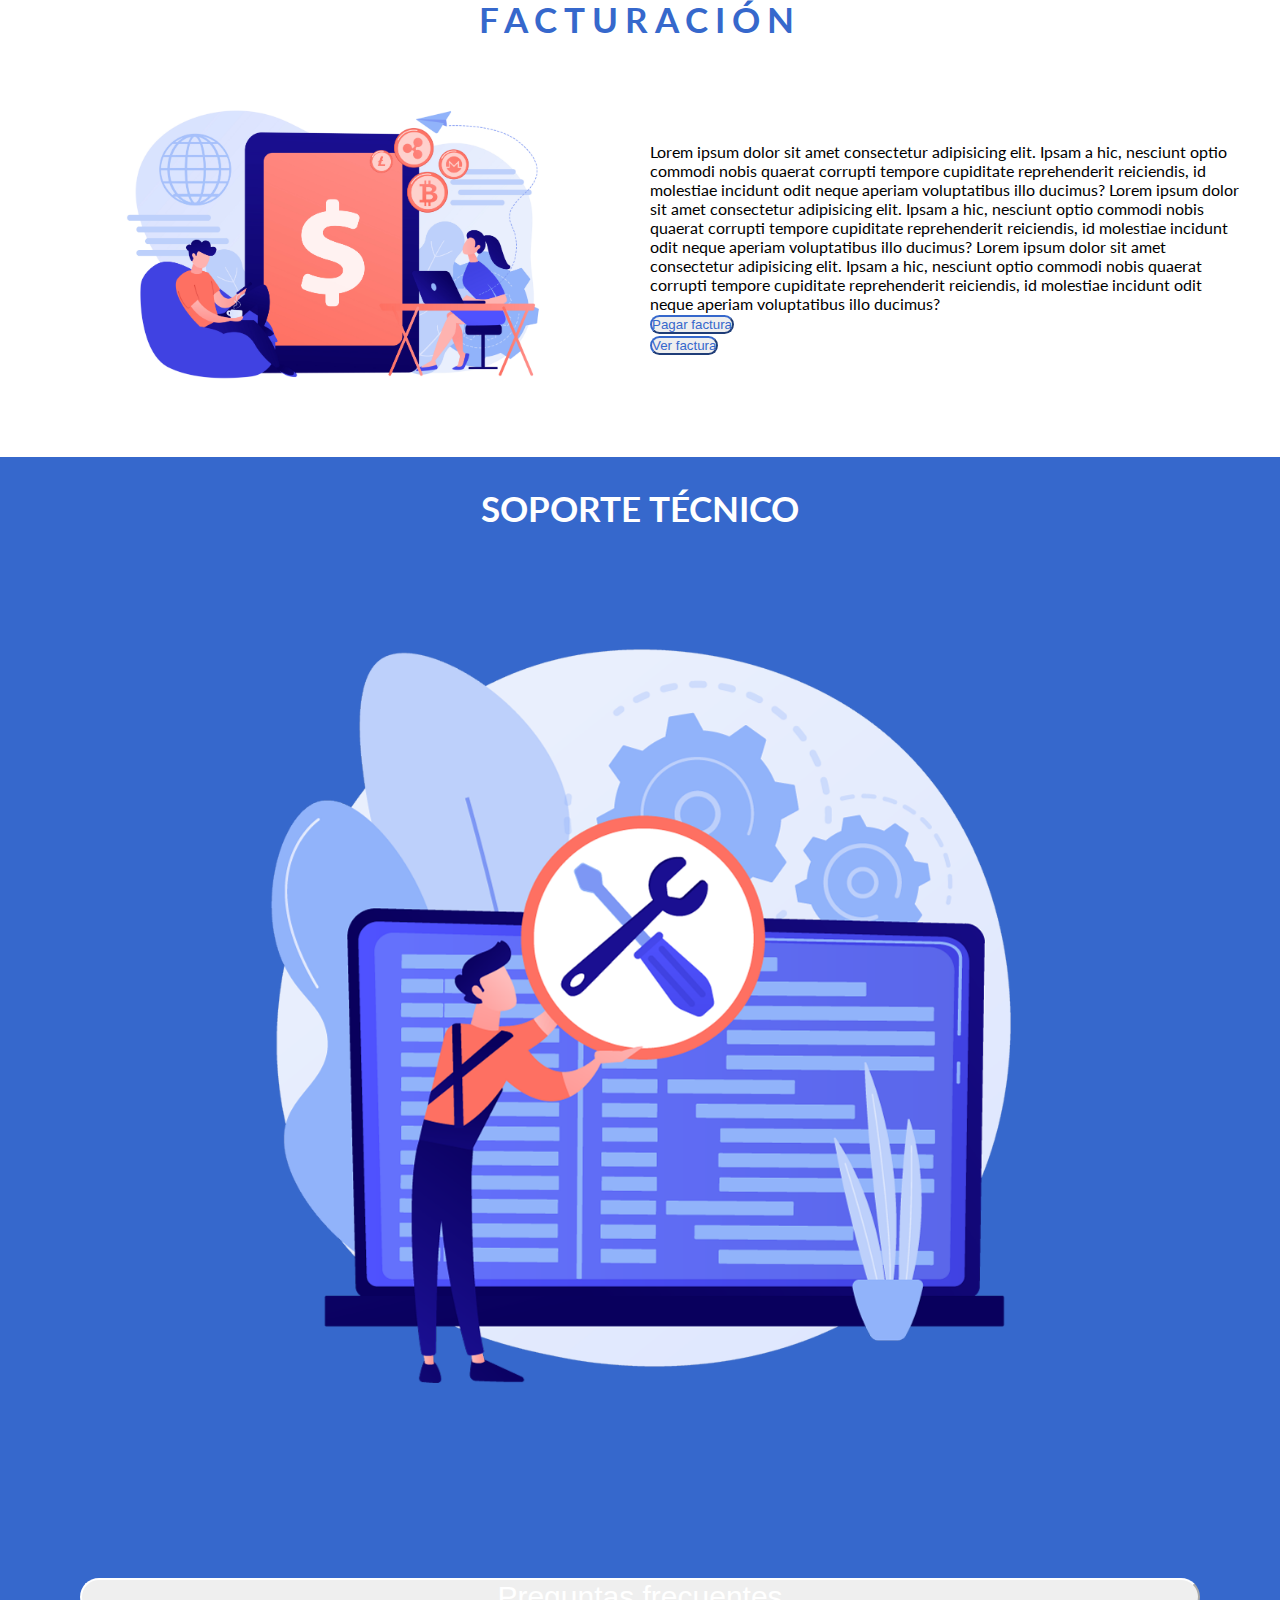
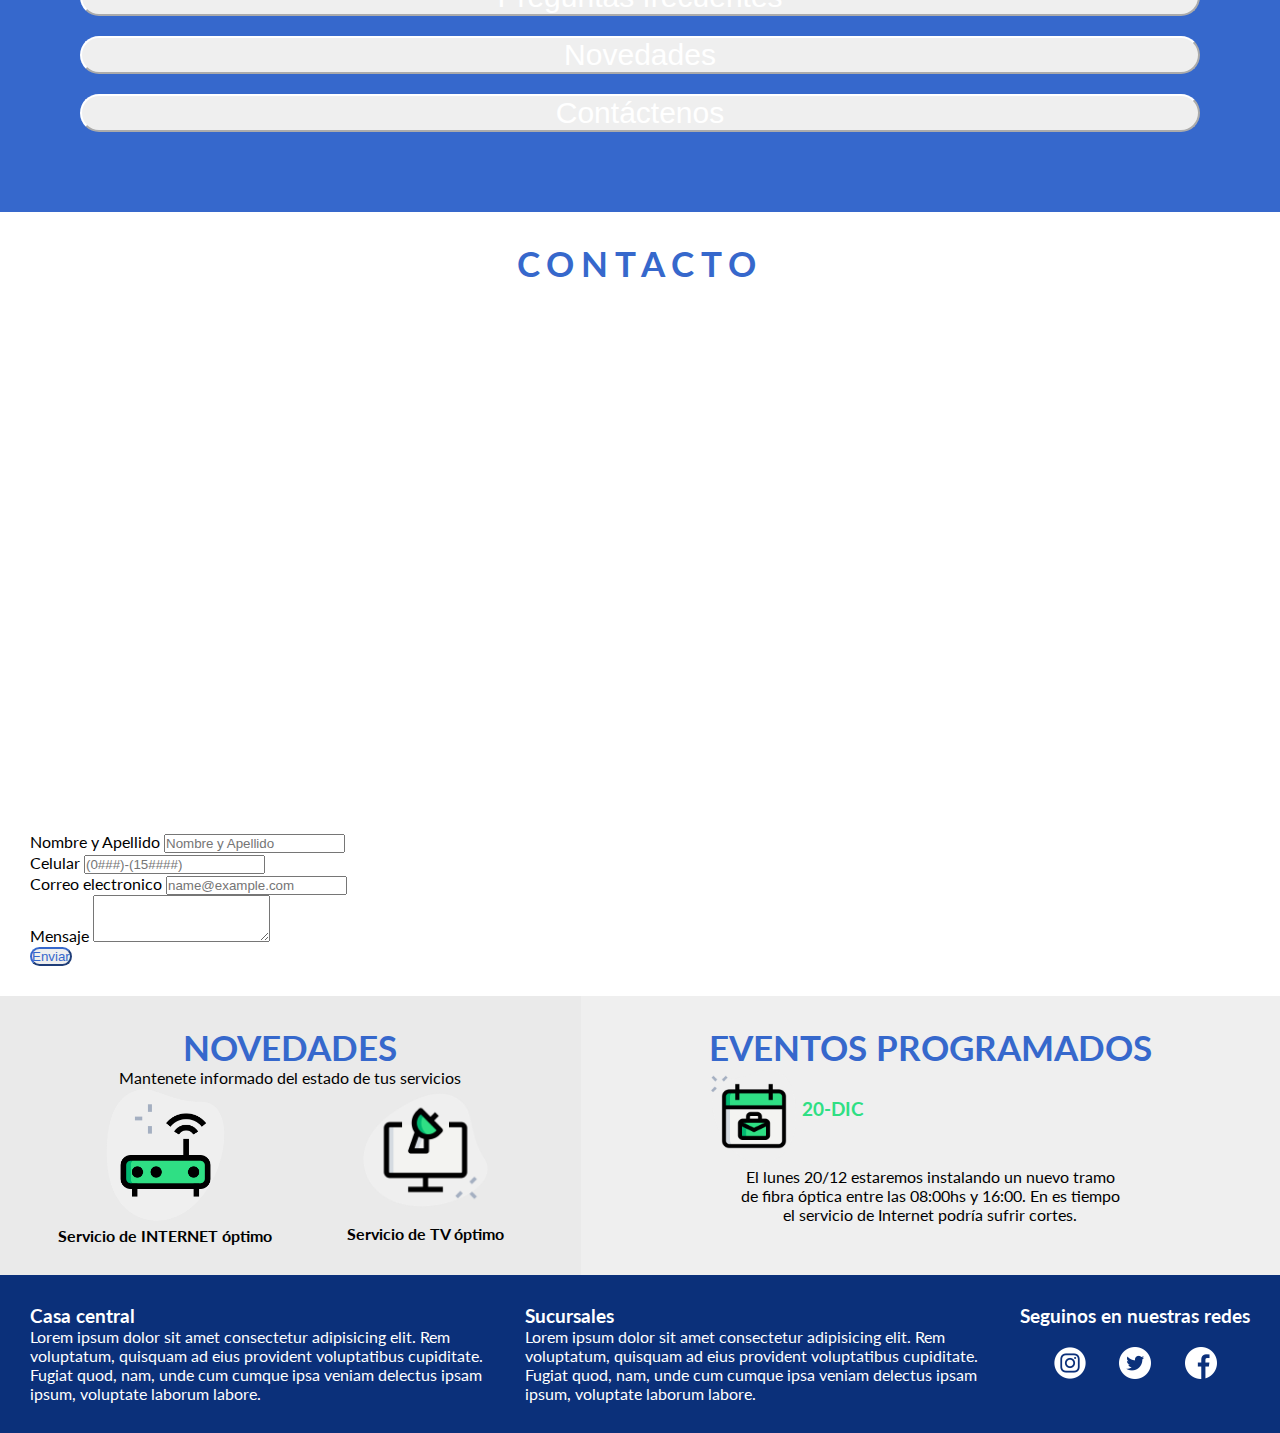
==== commit 6751e184: "se acomodo seccion novedades" ====
--- a/Index.html
+++ b/Index.html
@@ -162,7 +162,7 @@
                             <a href="preguntas-frecuentes.html"> <button type="button" class="btn btn-outline btn-soporte">Preguntas frecuentes</button></a>
                         </section>
                         <section class="row boton">
-                            <a href=""><button type="button" class="btn btn-outline btn-soporte">Novedades</button></a>
+                            <a href="#novedades"><button type="button" class="btn btn-outline btn-soporte">Novedades</button></a>
                         </section>
                         <section class="row boton">
                             <a href=""><button type="button" class="btn btn-outline btn-soporte">Contáctenos</button></a>
@@ -206,7 +206,39 @@
                     </div>
                 </div>
             </section>
-
+        </section>
+
+        <!-- Seccion seis -->
+        <section id="novedades">
+            <div class="sec-novedades">
+                <h2> Novedades </h2>
+                <p> Mantenete informado del estado de tus servicios </p>
+                <div class="sec-estados">
+                    <div class="imagen-estados">
+                        <img src="src/Fotos/novedades/novedades-internet.png" alt="imagen-internet-optimo" width="50%">
+                        <p> Servicio de INTERNET óptimo </p>
+                    </div>
+                    <div class="imagen-estados-2">
+                        <img src="src/Fotos/novedades/novedades-tv.png" alt="imagen-tv-optimo" width="50%">
+                        <p> Servicio de TV óptimo </p>
+                    </div>
+                </div>
+            </div>
+            <div class="eventos">
+                <h2> Eventos programados </h2>
+                <div class="calendario">
+                    <div class="imagen-calendario">
+                        <img src="src/Fotos/novedades/novedades-calendario.png" alt="imagen-calendario" width="50%">
+                    </div>
+                    <div class="text-calendario">
+                        <h3> 20-Dic </h3>
+                    </div>
+                </div>
+                <div class="text-evento">
+                    <p>El lunes 20/12 estaremos instalando un nuevo tramo de fibra óptica entre las 08:00hs y 16:00.
+                        En es tiempo el servicio de Internet podría sufrir cortes.</p>
+                </div>
+            </div>
         </section>
 
     </main>
--- a/css/style.css
+++ b/css/style.css
@@ -37,6 +37,9 @@
   justify-content: space-between;
   padding: 20px;
 }
+header #top-header .logo {
+  text-align: center;
+}
 @media screen and (max-width: 570px) {
   header #top-header .logo img {
     width: 40%;
@@ -228,6 +231,8 @@
   border-color: white;
   border-radius: 100px;
   font-size: 30px;
+  width: 100%;
+  margin-top: 20px;
 }
 
 /*Seccion cinco */
@@ -262,6 +267,71 @@
   color: #3668CC;
   border-color: #3668CC;
   border-radius: 50px;
+}
+
+/* Seccion seis */
+#novedades {
+  display: grid;
+  grid-template-columns: repeat(2, auto);
+}
+#novedades .sec-novedades {
+  background-color: #EAEAEA;
+  padding: 30px;
+}
+#novedades .sec-novedades h2 {
+  color: #3668CC;
+  text-align: center;
+  font-size: 35px;
+  font-weight: bold;
+  text-transform: uppercase;
+}
+#novedades .sec-novedades p {
+  text-align: center;
+}
+#novedades .sec-novedades .sec-estados {
+  display: grid;
+  grid-template-columns: repeat(2, auto);
+}
+#novedades .sec-novedades .sec-estados .imagen-estados {
+  text-align: center;
+}
+#novedades .sec-novedades .sec-estados .imagen-estados p {
+  font-weight: bold;
+}
+#novedades .sec-novedades .sec-estados .imagen-estados-2 {
+  text-align: center;
+}
+#novedades .sec-novedades .sec-estados .imagen-estados-2 p {
+  font-weight: bold;
+  padding-top: 8px;
+}
+#novedades .eventos {
+  background-color: #EFEFEF;
+  padding: 30px;
+}
+#novedades .eventos h2 {
+  color: #3668CC;
+  text-align: center;
+  font-size: 35px;
+  font-weight: bold;
+  text-transform: uppercase;
+}
+#novedades .eventos .calendario {
+  display: grid;
+  grid-template-columns: repeat(2, 30% 70%);
+}
+#novedades .eventos .calendario .imagen-calendario {
+  text-align: right;
+}
+#novedades .eventos .calendario .text-calendario h3 {
+  padding-top: 30px;
+  color: #2FDF84;
+  font-weight: bold;
+  text-transform: uppercase;
+}
+#novedades .eventos .text-evento p {
+  text-align: center;
+  padding: 0px 130px;
 }
 
 /* Botones */
@@ -387,6 +457,7 @@
   background-position: center;
   display: grid;
   grid-template-columns: repeat(2, auto);
+  padding: 0px 160px;
 }
 .sec-medicion .imagen-medicion {
   text-align: center;
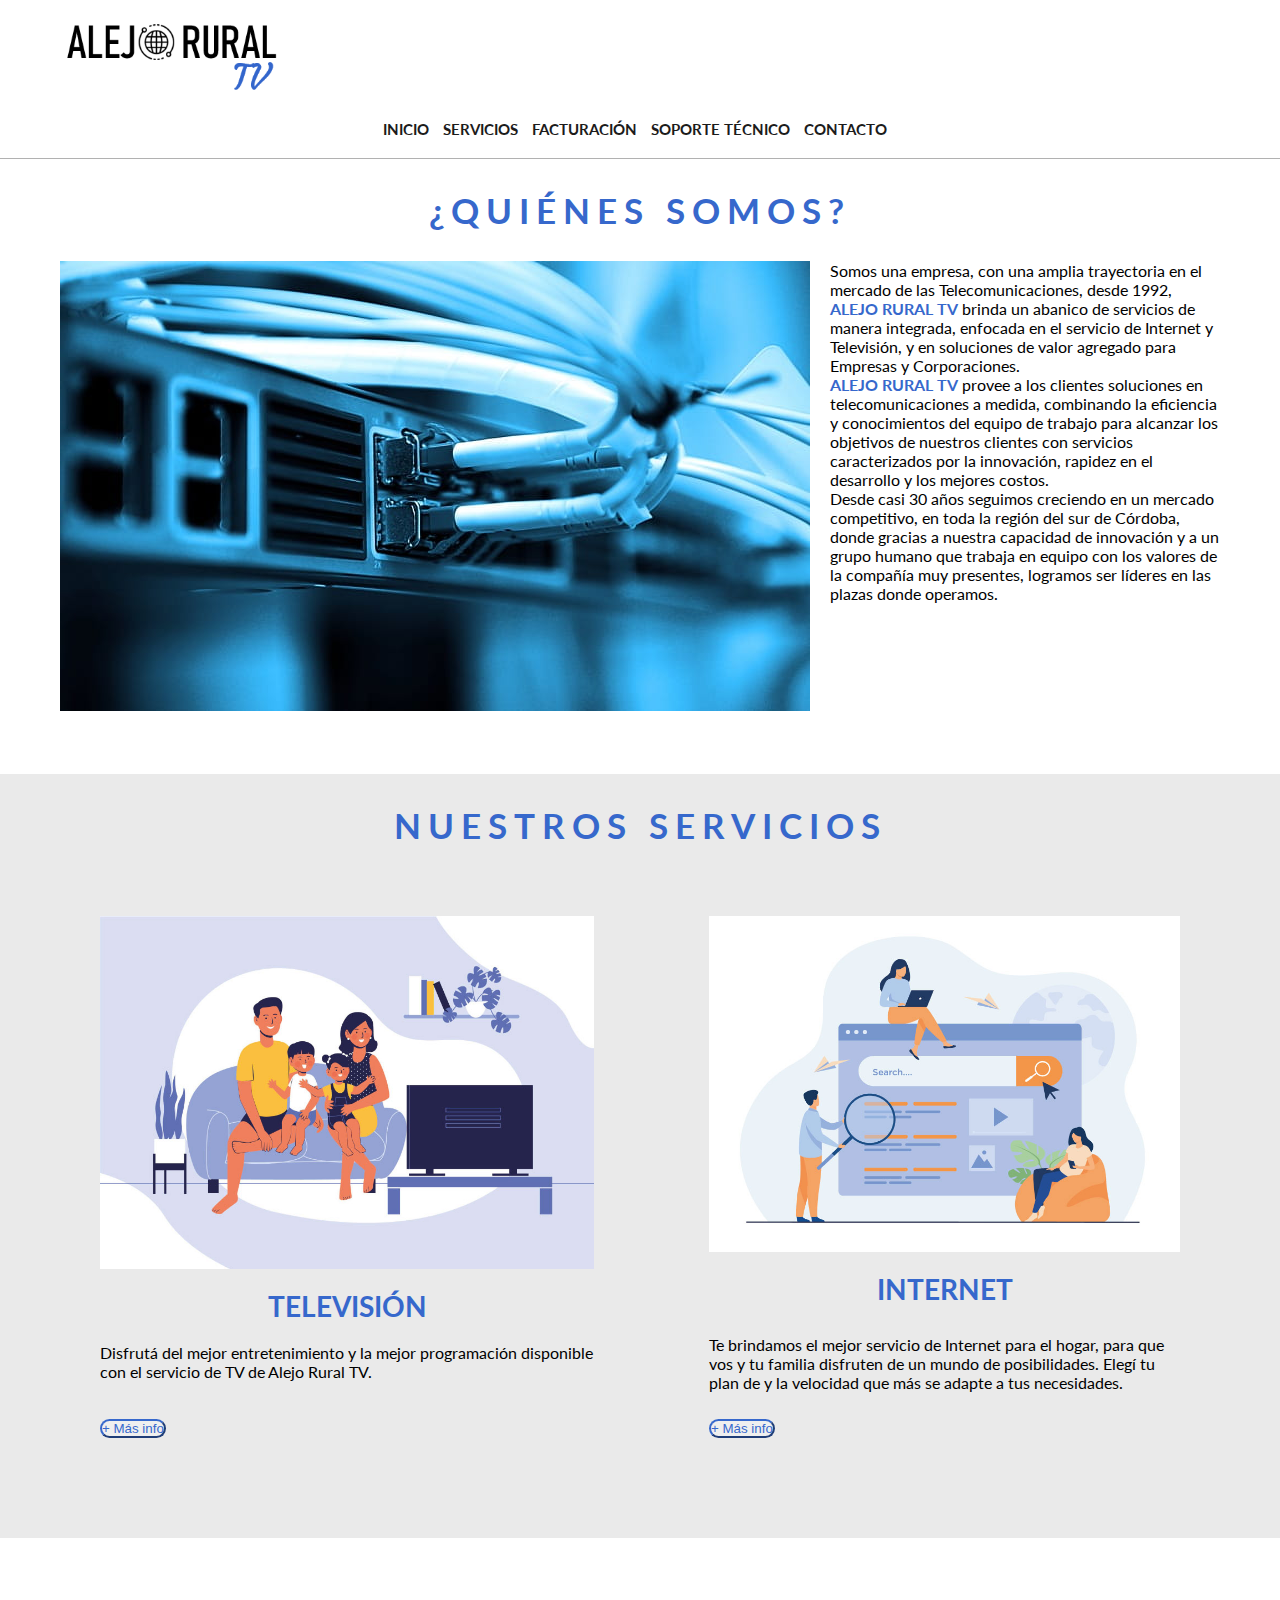
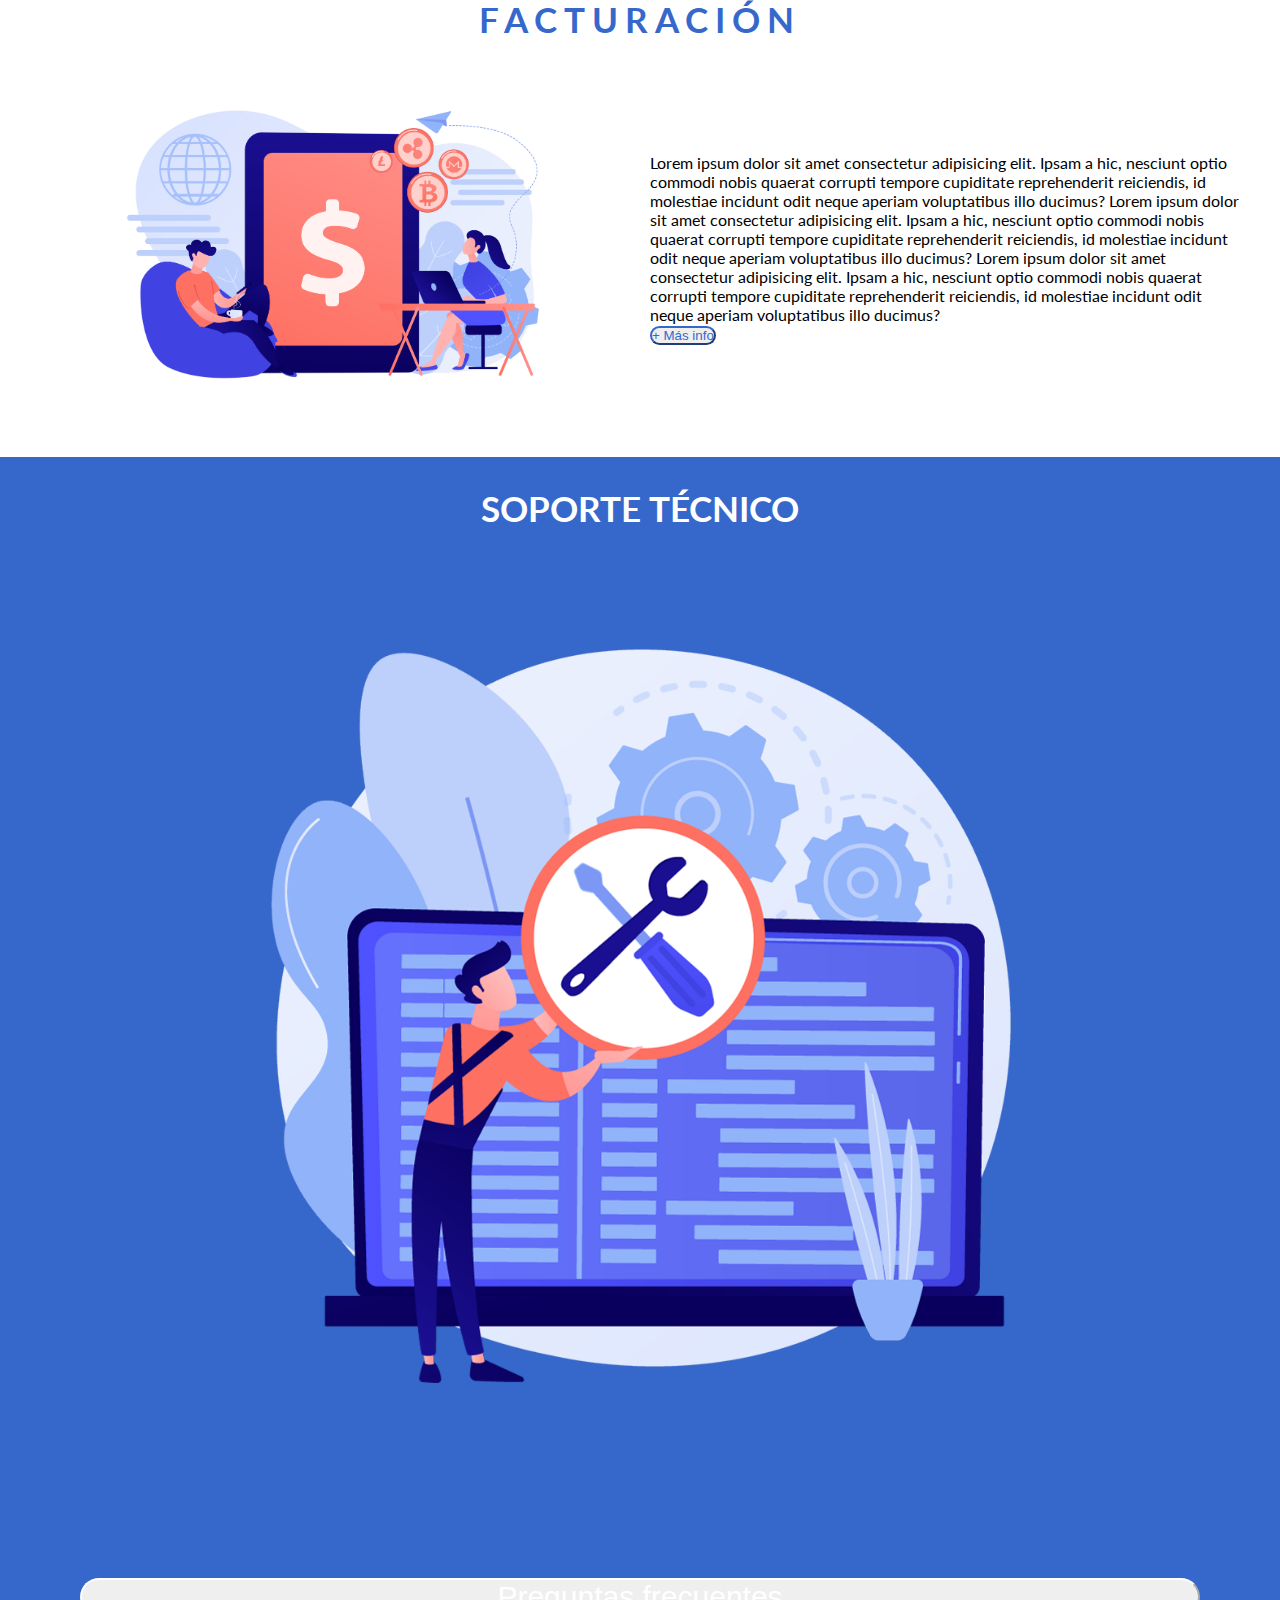
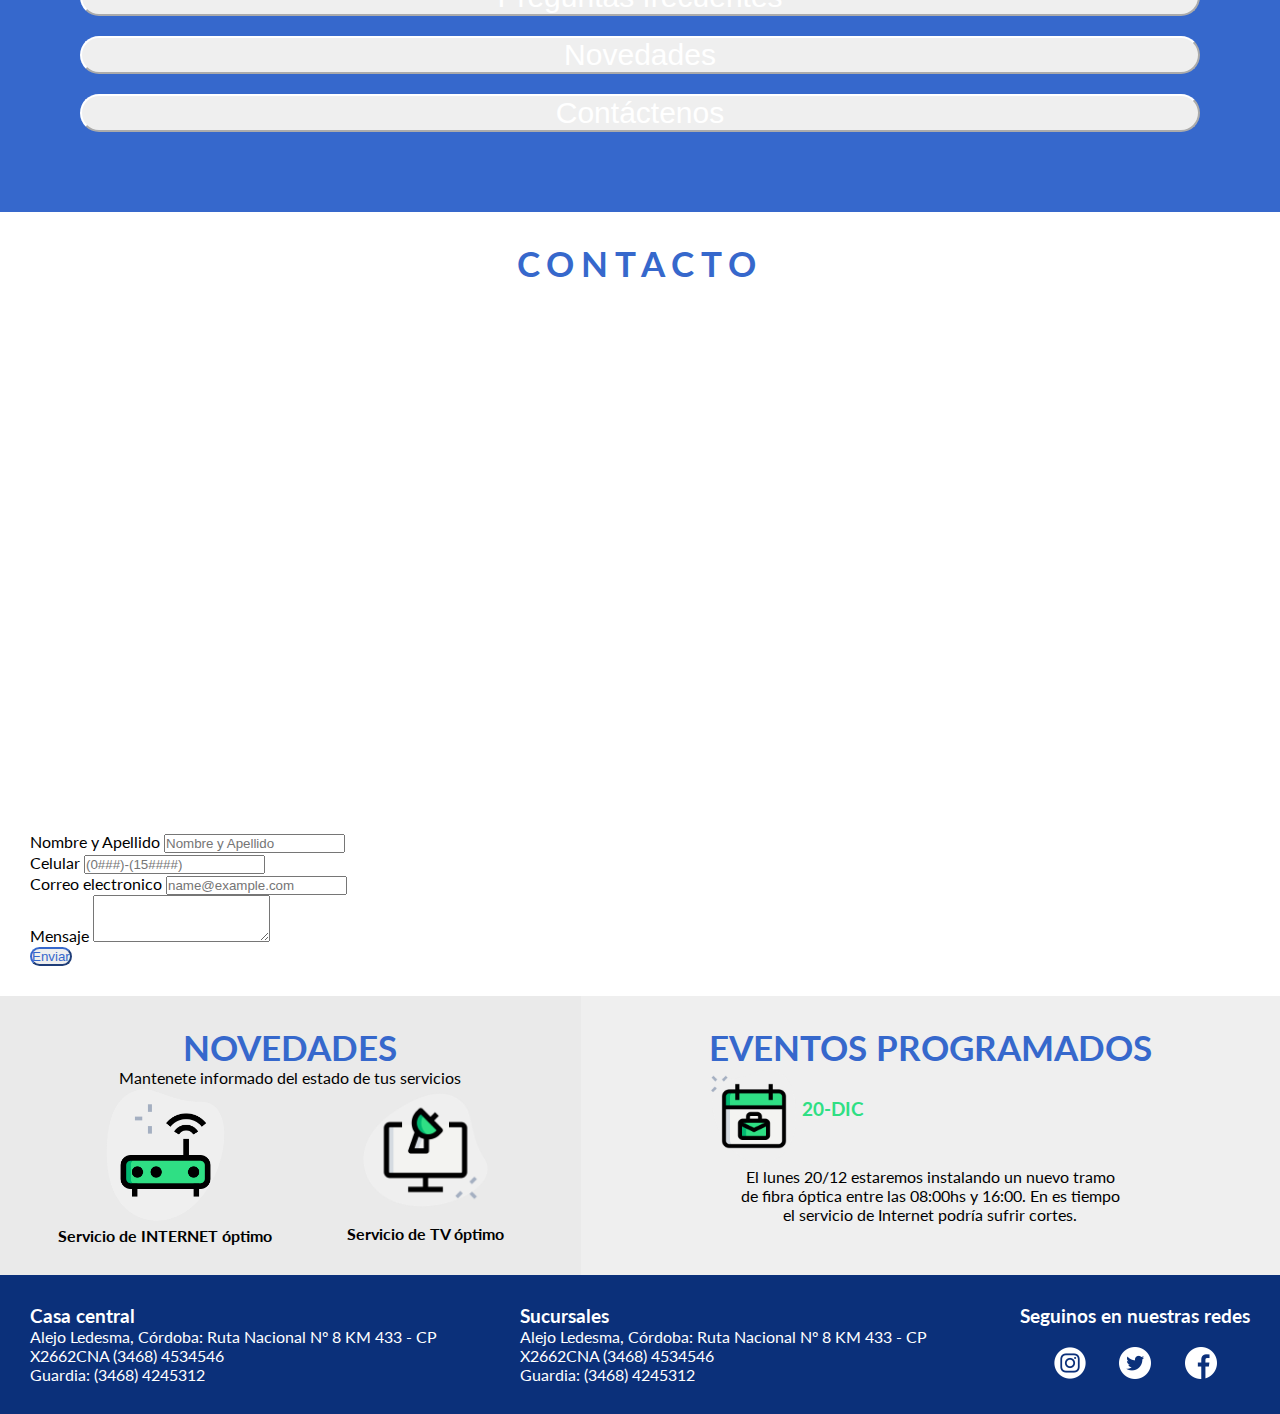
==== commit 98ed5341: "se agrego pagina facturacion y se acomodo responsive" ====
--- a/Index.html
+++ b/Index.html
@@ -37,12 +37,6 @@
             <div class="logo">
                 <img src="src/Fotos/LOGO_ALEJO_RURAL.PNG" alt class="logo-empresa" width="70%" height="auto">
             </div>
-
-            <div class="mi-cuenta">
-                <img src="src/Fotos/icons/user.png" alt="icono-usuario" width="24" height="auto">
-                <a class="boton"> Mi cuenta </a>
-            </div>
-
         </section>
 
         <section id="menu">
@@ -136,10 +130,7 @@
                     </p>
                     <div class="row">
                         <div class="col-md-6 col-sd-12 d-flex justify-content-center p-2">
-                            <button type="button" class="btn btn-outline btn-factura">Pagar factura</button>
-                        </div>
-                        <div class="col-md-6 col-sd-12 d-flex justify-content-center p-2">
-                            <button type="button" class="btn btn-outline btn-factura">Ver factura</button>
+                            <a href="facturacion.html"><button type="button" class="btn btn-outline btn-factura">+ Más info</button></a>
                         </div>
                     </div>
                 </div>
@@ -154,10 +145,10 @@
 
             <section class="container soporte">
                 <section class="row">
-                    <div class="col logo-soporte-tecnico">
+                    <div class="col-md-6 col-sd-12 logo-soporte-tecnico">
                         <img src="src/Fotos/soporte-tecnico.png" alt="logo-soporte" width="80%">
                     </div>
-                    <div class="col container botones-soporte d-grid gap-5">
+                    <div class="col-md-6 col-sd-12 container botones-soporte d-grid gap-5">
                         <section class="row boton">
                             <a href="preguntas-frecuentes.html"> <button type="button" class="btn btn-outline btn-soporte">Preguntas frecuentes</button></a>
                         </section>
@@ -165,7 +156,7 @@
                             <a href="#novedades"><button type="button" class="btn btn-outline btn-soporte">Novedades</button></a>
                         </section>
                         <section class="row boton">
-                            <a href=""><button type="button" class="btn btn-outline btn-soporte">Contáctenos</button></a>
+                            <a href="#contacto"><button type="button" class="btn btn-outline btn-soporte">Contáctenos</button></a>
                         </section>
                     </div>
                 </section>
@@ -248,15 +239,15 @@
         <div class="contenedor-footer">
             <div class="contenido-foo">
                 <h3> Casa central</h3>
-                <p> Lorem ipsum dolor sit amet consectetur adipisicing elit. Rem voluptatum, quisquam ad eius
-                    provident voluptatibus cupiditate. Fugiat quod, nam, unde cum cumque ipsa veniam delectus
-                    ipsam ipsum, voluptate laborum labore. </p>
+                <p> Alejo Ledesma, Córdoba: Ruta Nacional Nº 8 KM 433 - CP X2662CNA
+                    (3468) 4534546</p>
+                <p> Guardia:  (3468) 4245312 </p>
             </div>
             <div class="contenido-foo">
                 <h3> Sucursales</h3>
-                <p> Lorem ipsum dolor sit amet consectetur adipisicing elit. Rem voluptatum, quisquam ad eius
-                    provident voluptatibus cupiditate. Fugiat quod, nam, unde cum cumque ipsa veniam delectus
-                    ipsam ipsum, voluptate laborum labore. </p>
+                <p> Alejo Ledesma, Córdoba: Ruta Nacional Nº 8 KM 433 - CP X2662CNA
+                    (3468) 4534546</p>
+                <p> Guardia:  (3468) 4245312 </p>
             </div>
             <div class="contenido-foo">
                 <h3> Seguinos en nuestras redes</h3>
--- a/css/style.css
+++ b/css/style.css
@@ -223,6 +223,11 @@
 #soporte-tecnico .soporte .botones-soporte {
   margin: 50px;
 }
+@media screen and (max-width: 570px) {
+  #soporte-tecnico .soporte .botones-soporte {
+    margin: 0px;
+  }
+}
 #soporte-tecnico .soporte .botones-soporte .boton {
   text-align: center;
 }
@@ -273,6 +278,11 @@
 #novedades {
   display: grid;
   grid-template-columns: repeat(2, auto);
+}
+@media screen and (max-width: 570px) {
+  #novedades {
+    grid-template-columns: repeat(1, auto);
+  }
 }
 #novedades .sec-novedades {
   background-color: #EAEAEA;
@@ -390,11 +400,22 @@
   padding-top: 100px;
   padding-bottom: 100px;
   background-image: url("https://i.ibb.co/wwBjMbv/header-internet.jpg");
+  position: relative;
   background-repeat: no-repeat;
   background-size: 100%;
   background-position: center;
 }
-.sec-principal-int h2 {
+.sec-principal-int .layer {
+  position: absolute;
+  top: 0;
+  left: 0;
+  background-color: rgba(0, 0, 0, 0.58);
+  height: 100%;
+}
+.sec-principal-int .layer .text-internet {
+  padding-top: 50px;
+}
+.sec-principal-int .layer .text-internet h2 {
   color: white;
   text-align: center;
   font-size: 35px;
@@ -403,21 +424,29 @@
   letter-spacing: 0.2em;
   margin-bottom: 0;
 }
-.sec-principal-int p {
-  color: white;
-  text-align: center;
-  font-weight: bold;
-  text-transform: uppercase;
-  padding-left: 200px;
-  padding-right: 200px;
-  margin-bottom: 0;
-}
-
+.sec-principal-int .layer .text-internet p {
+  color: white;
+  text-align: center;
+  font-weight: bold;
+  text-transform: uppercase;
+  padding: 0px 200px;
+  margin-bottom: 0;
+}
+@media screen and (max-width: 570px) {
+  .sec-principal-int .layer .text-internet p {
+    padding: 0px 50px;
+  }
+}
+
+.servicios-principales {
+  padding: 30px;
+}
 .servicios-principales h2 {
   color: #3668CC;
   text-align: center;
   font-size: 35px;
   font-weight: bold;
+  font-size: 22px;
   text-transform: uppercase;
   margin-bottom: 0;
   padding: 30px;
@@ -426,28 +455,28 @@
   color: #1C1B1B;
   text-align: center;
   font-weight: bold;
-  text-transform: uppercase;
+  font-size: 16px;
   margin-bottom: 0;
 }
 .servicios-principales .sec-categorias {
-  display: grid;
-  grid-template-columns: repeat(3, auto);
-  padding: 20px;
-}
-.servicios-principales .sec-categorias .categoria-servicios {
-  display: grid;
-  grid-template-rows: repeat(3, auto);
-  padding: 20px;
-}
-.servicios-principales .sec-categorias .categoria-servicios .imagen-categoria {
-  text-align: center;
-}
-.servicios-principales .sec-categorias .categoria-servicios h3 {
-  color: #3668CC;
-  text-align: center;
-  font-weight: bold;
-  text-transform: uppercase;
-  margin-bottom: 0;
+  padding: 10px 40px;
+}
+.servicios-principales .sec-categorias .imagen-categoria {
+  text-align: center;
+  padding: 20px 0px;
+}
+.servicios-principales .sec-categorias h3 {
+  color: #3668CC;
+  text-align: center;
+  font-weight: bold;
+  font-size: 18px;
+  text-transform: uppercase;
+  margin-bottom: 0;
+  padding: 20px 0px;
+}
+.servicios-principales .sec-categorias p {
+  font-size: 12px;
+  padding: 10px 10px;
 }
 
 .sec-medicion {
@@ -459,8 +488,18 @@
   grid-template-columns: repeat(2, auto);
   padding: 0px 160px;
 }
+@media screen and (max-width: 570px) {
+  .sec-medicion {
+    padding: 0px 10px;
+  }
+}
 .sec-medicion .imagen-medicion {
   text-align: center;
+}
+@media screen and (max-width: 570px) {
+  .sec-medicion .imagen-medicion img {
+    width: 80px;
+  }
 }
 .sec-medicion .text-medicion {
   display: grid;
@@ -474,6 +513,12 @@
   padding-top: 100px;
   margin-bottom: 0;
 }
+@media screen and (max-width: 570px) {
+  .sec-medicion .text-medicion h4 {
+    font-size: 12px;
+    padding-top: 10px;
+  }
+}
 .sec-medicion .text-medicion .boton-test {
   text-align: center;
 }
@@ -481,18 +526,81 @@
   color: white;
   border-color: #3668CC;
   border-radius: 50px;
+}
+
+.sec-planes {
+  background-color: #DAD9D9;
+  padding: 30px;
+}
+.sec-planes h3 {
+  text-align: center;
+  font-weight: bold;
+}
+.sec-planes .sec-precios {
+  display: grid;
+  grid-template-columns: repeat(2, 40% 60%);
+  padding: 30px;
+}
+@media screen and (max-width: 570px) {
+  .sec-planes .sec-precios {
+    grid-template-columns: repeat(1, auto);
+    grid-gap: 10px;
+  }
+}
+.sec-planes .sec-precios .zonas {
+  text-align: center;
+  padding: 0px 60px;
+}
+.sec-planes .sec-precios .zonas .card {
+  background-color: transparent;
+  border-radius: 12px;
+  border: 1px solid #1C1B1B;
+}
+.sec-planes .sec-precios .zonas .card p {
+  font-size: 15px;
+  font-weight: bold;
+}
+.sec-planes .sec-precios .zonas .card .sec-plan-condicion {
+  padding-top: 20px;
+}
+.sec-planes .sec-precios .zonas .card .sec-plan-condicion .text-condicion {
+  font-size: 12px;
+  text-align: justify;
+}
+.sec-planes .sec-precios .planes {
+  display: grid;
+  grid-template-columns: repeat(2, auto);
+  text-align: center;
+}
+.sec-planes .sec-precios .planes .content-card {
+  padding: 0px 80px;
+}
+@media screen and (max-width: 570px) {
+  .sec-planes .sec-precios .planes .content-card {
+    padding: 0px 50px;
+  }
+}
+.sec-planes .sec-precios .planes .content-card .card {
+  border-radius: 12px;
+}
+.sec-planes .sec-precios .planes .content-card .card .card-header {
+  border-radius: 12px 12px 0px 0px;
 }
 
 /* Fin secciones Internet */
 /* Secciones Television */
 .sec-principal-tv {
-  padding-top: 100px;
-  padding-bottom: 100px;
+  padding: 100px 0px;
   background-image: url("https://i.ibb.co/vdq9MTd/header-television.jpg");
   background-repeat: no-repeat;
   background-size: 100%;
   background-position: center;
 }
+@media screen and (max-width: 570px) {
+  .sec-principal-tv {
+    padding: 10px 0px;
+  }
+}
 .sec-principal-tv h2 {
   color: white;
   text-align: center;
@@ -514,6 +622,11 @@
   display: grid;
   grid-template-columns: repeat(2, auto);
   padding: 30px;
+}
+@media screen and (max-width: 570px) {
+  .sec-resumen {
+    grid-template-columns: repeat(1, auto);
+  }
 }
 .sec-resumen .imagen-resumen {
   text-align: center;
@@ -534,6 +647,12 @@
   margin-bottom: 0;
   padding-right: 70px;
 }
+@media screen and (max-width: 570px) {
+  .sec-resumen .text-resumen h4 {
+    text-align: center;
+    padding-right: 10px;
+  }
+}
 .sec-resumen .text-resumen p {
   color: #1C1B1B;
   text-align: left;
@@ -541,6 +660,12 @@
   text-transform: uppercase;
   padding-right: 100px;
 }
+@media screen and (max-width: 570px) {
+  .sec-resumen .text-resumen p {
+    text-align: center;
+    padding-right: 10px;
+  }
+}
 
 .banner {
   display: grid;
@@ -548,6 +673,11 @@
   background-color: #EFEFEF;
   padding: 0px 350px;
 }
+@media screen and (max-width: 570px) {
+  .banner {
+    padding: 0px 10px;
+  }
+}
 .banner .text-principal {
   color: #3668CC;
   text-align: center;
@@ -594,6 +724,11 @@
   grid-template-columns: repeat(5, auto);
   padding: 30px;
 }
+@media screen and (max-width: 570px) {
+  .seccion-categorias .categorias {
+    grid-template-columns: repeat(1, auto);
+  }
+}
 .seccion-categorias .categorias .cont-categorias {
   display: grid;
   grid-template-rows: repeat(2, auto);
@@ -610,7 +745,6 @@
 .sec-destacados h3 {
   text-align: center;
   color: white;
-  text-align: center;
   font-weight: bold;
   text-transform: uppercase;
 }
@@ -619,14 +753,155 @@
   grid-template-columns: repeat(5, auto);
   padding: 15px;
 }
+@media screen and (max-width: 570px) {
+  .sec-destacados .contenido-destacados {
+    grid-template-columns: repeat(1, auto);
+  }
+}
 .sec-destacados .contenido-destacados .destacados {
   padding: 20px;
 }
-.sec-destacados .contenido-destacados .destacados .mt-0 {
-  margin-bottom: 40px;
-}
-.sec-destacados .contenido-destacados .destacados .mt-1 {
-  margin-bottom: 64px;
+.sec-destacados .contenido-destacados .destacados .info-card {
+  height: 120px;
+}
+
+.anuncio {
+  background-color: white;
+  padding: 30px;
+}
+@media screen and (max-width: 570px) {
+  .anuncio {
+    padding: 10px;
+  }
+}
+.anuncio .anuncio-primera-parte {
+  padding: 0px 120px;
+}
+@media screen and (max-width: 570px) {
+  .anuncio .anuncio-primera-parte {
+    padding: 0px 5px;
+  }
+}
+.anuncio .anuncio-primera-parte .año {
+  color: #3668CC;
+  font-size: 25px;
+}
+.anuncio .anuncio-segunda-parte {
+  display: grid;
+  grid-template-columns: repeat(3, auto);
+  padding: 0px 85px;
+}
+@media screen and (max-width: 570px) {
+  .anuncio .anuncio-segunda-parte {
+    padding: 0px 5px;
+  }
+}
+.anuncio .anuncio-segunda-parte .imagen-anuncio {
+  text-align: right;
+}
+@media screen and (max-width: 570px) {
+  .anuncio .anuncio-segunda-parte .imagen-anuncio img {
+    width: 135px;
+  }
+}
+.anuncio .anuncio-segunda-parte .text-anuncio-1 {
+  text-align: center;
+}
+.anuncio .anuncio-segunda-parte .text-anuncio-1 h4 {
+  margin-top: 15px;
+}
+@media screen and (max-width: 570px) {
+  .anuncio .anuncio-segunda-parte .text-anuncio-1 h4 {
+    margin-top: 8px;
+    font-size: 10px;
+  }
+}
+.anuncio .anuncio-segunda-parte .text-anuncio-2 {
+  text-align: left;
+}
+.anuncio .anuncio-segunda-parte .text-anuncio-2 h3 {
+  color: #3668CC;
+  font-size: 40px;
+}
+@media screen and (max-width: 570px) {
+  .anuncio .anuncio-segunda-parte .text-anuncio-2 h3 {
+    font-size: 19px;
+  }
+}
+
+/* Fin Secciones Television */
+/* Secciones facturación */
+.sec-principal-fac {
+  padding-top: 100px;
+  padding-bottom: 100px;
+  background-image: url("https://i.ibb.co/cJsbvGS/Whats-App-Image-2021-12-19-at-15-31-52.jpg");
+  position: relative;
+  background-repeat: no-repeat;
+  background-size: 100%;
+  background-position: center;
+}
+.sec-principal-fac .layer-fac {
+  position: absolute;
+  top: 0;
+  left: 0;
+  background-color: rgba(0, 0, 0, 0.58);
+  height: 100%;
+  width: 100%;
+}
+.sec-principal-fac .layer-fac .text-facturacion {
+  padding-top: 50px;
+}
+.sec-principal-fac .layer-fac .text-facturacion h2 {
+  color: white;
+  text-align: center;
+  font-size: 35px;
+  font-weight: bold;
+  text-transform: uppercase;
+  letter-spacing: 0.2em;
+  margin-bottom: 0;
+}
+.sec-principal-fac .layer-fac .text-facturacion p {
+  color: white;
+  text-align: center;
+  font-weight: bold;
+  text-transform: uppercase;
+  padding-left: 200px;
+  padding-right: 200px;
+  margin-bottom: 0;
+}
+
+.estados-factura {
+  display: grid;
+  grid-template-columns: repeat(2, auto);
+  grid-gap: 50px;
+  padding: 30px 120px;
+}
+@media screen and (max-width: 570px) {
+  .estados-factura {
+    grid-template-columns: repeat(1, auto);
+  }
+}
+.estados-factura .card {
+  border: 1px solid black;
+  border-radius: 12px;
+}
+.estados-factura .card .card-estado h4, .estados-factura .card .card-estado h3 {
+  color: #3668CC;
+  font-weight: bold;
+}
+.estados-factura .card .card-estado .pago {
+  display: grid;
+  grid-template-columns: repeat(2, 40px 70px);
+}
+.estados-factura .card .card-estado .pago .pagado {
+  text-align: left;
+}
+.estados-factura .card .card-facturas h4 {
+  color: #3668CC;
+  font-weight: bold;
+}
+.estados-factura .card .card-facturas .list-facturas .imagen-fac-2 {
+  text-align: right;
 }
 
 /* Footer */
